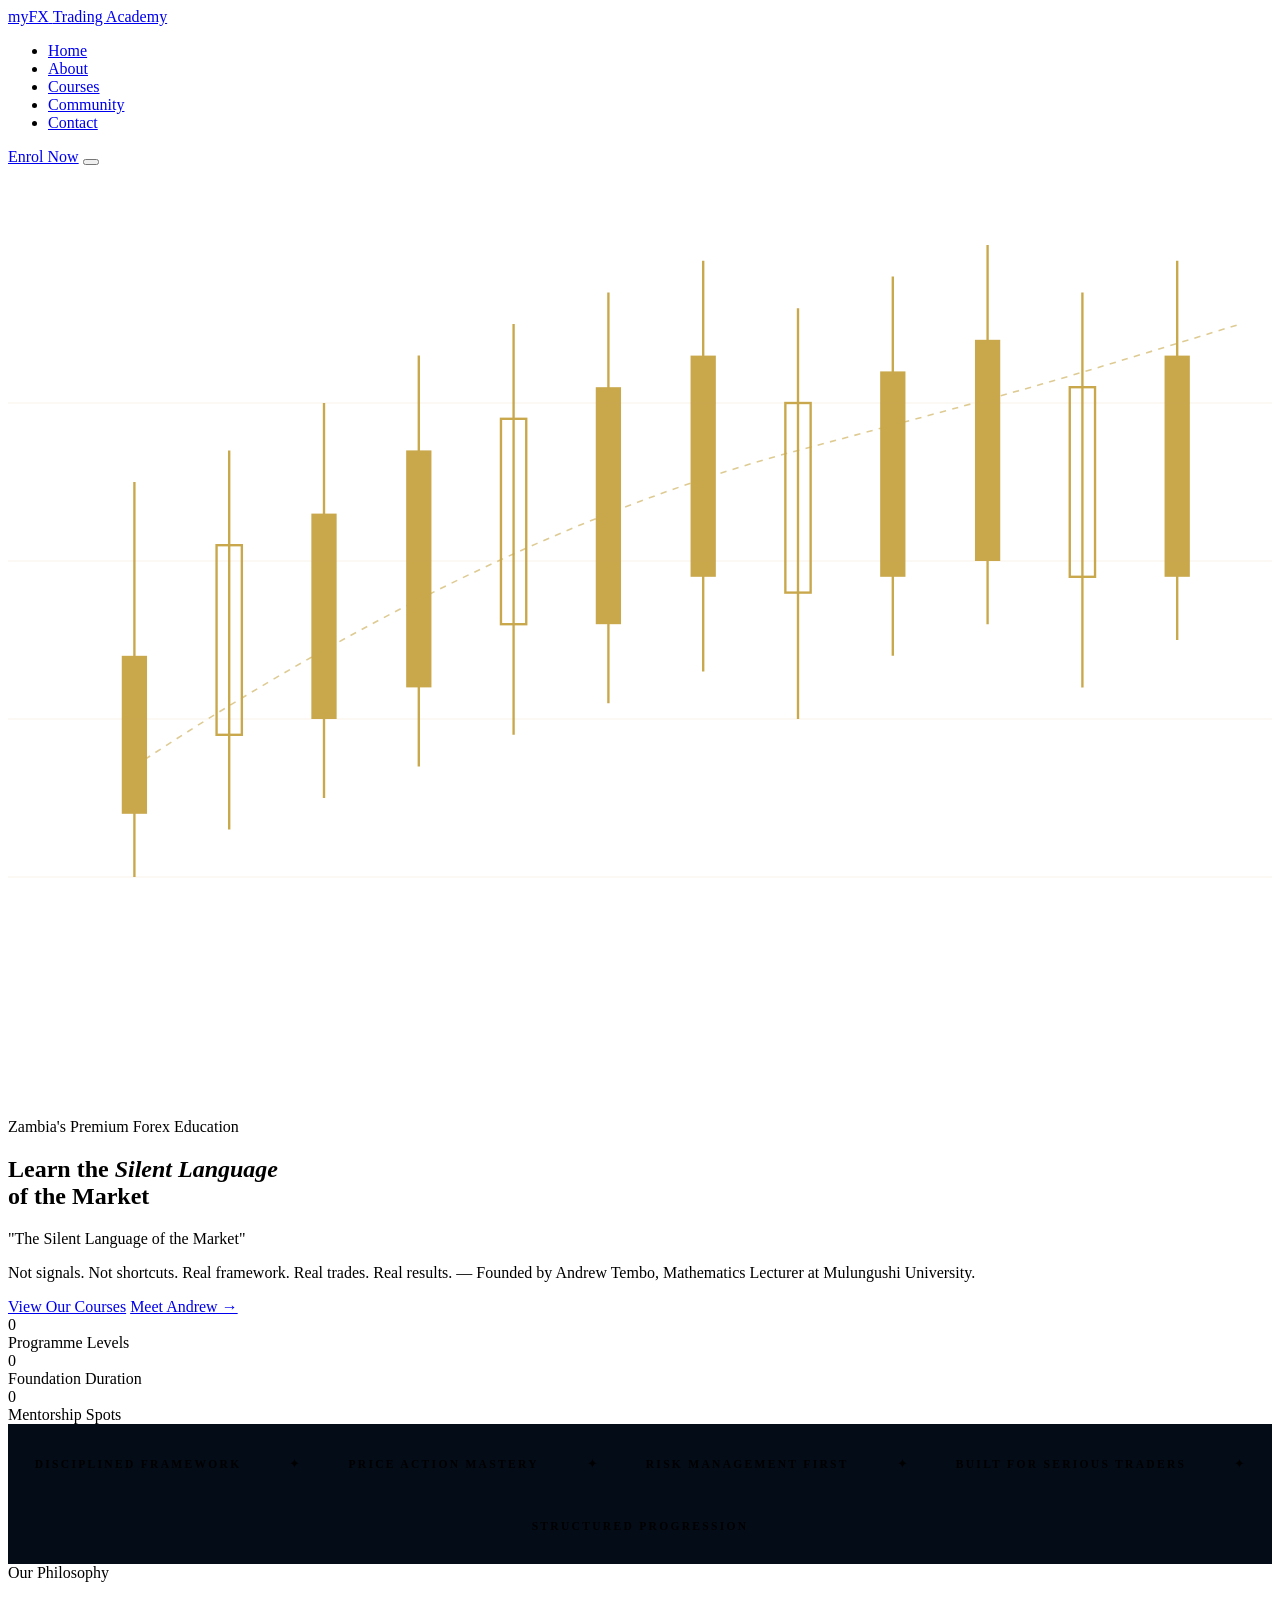
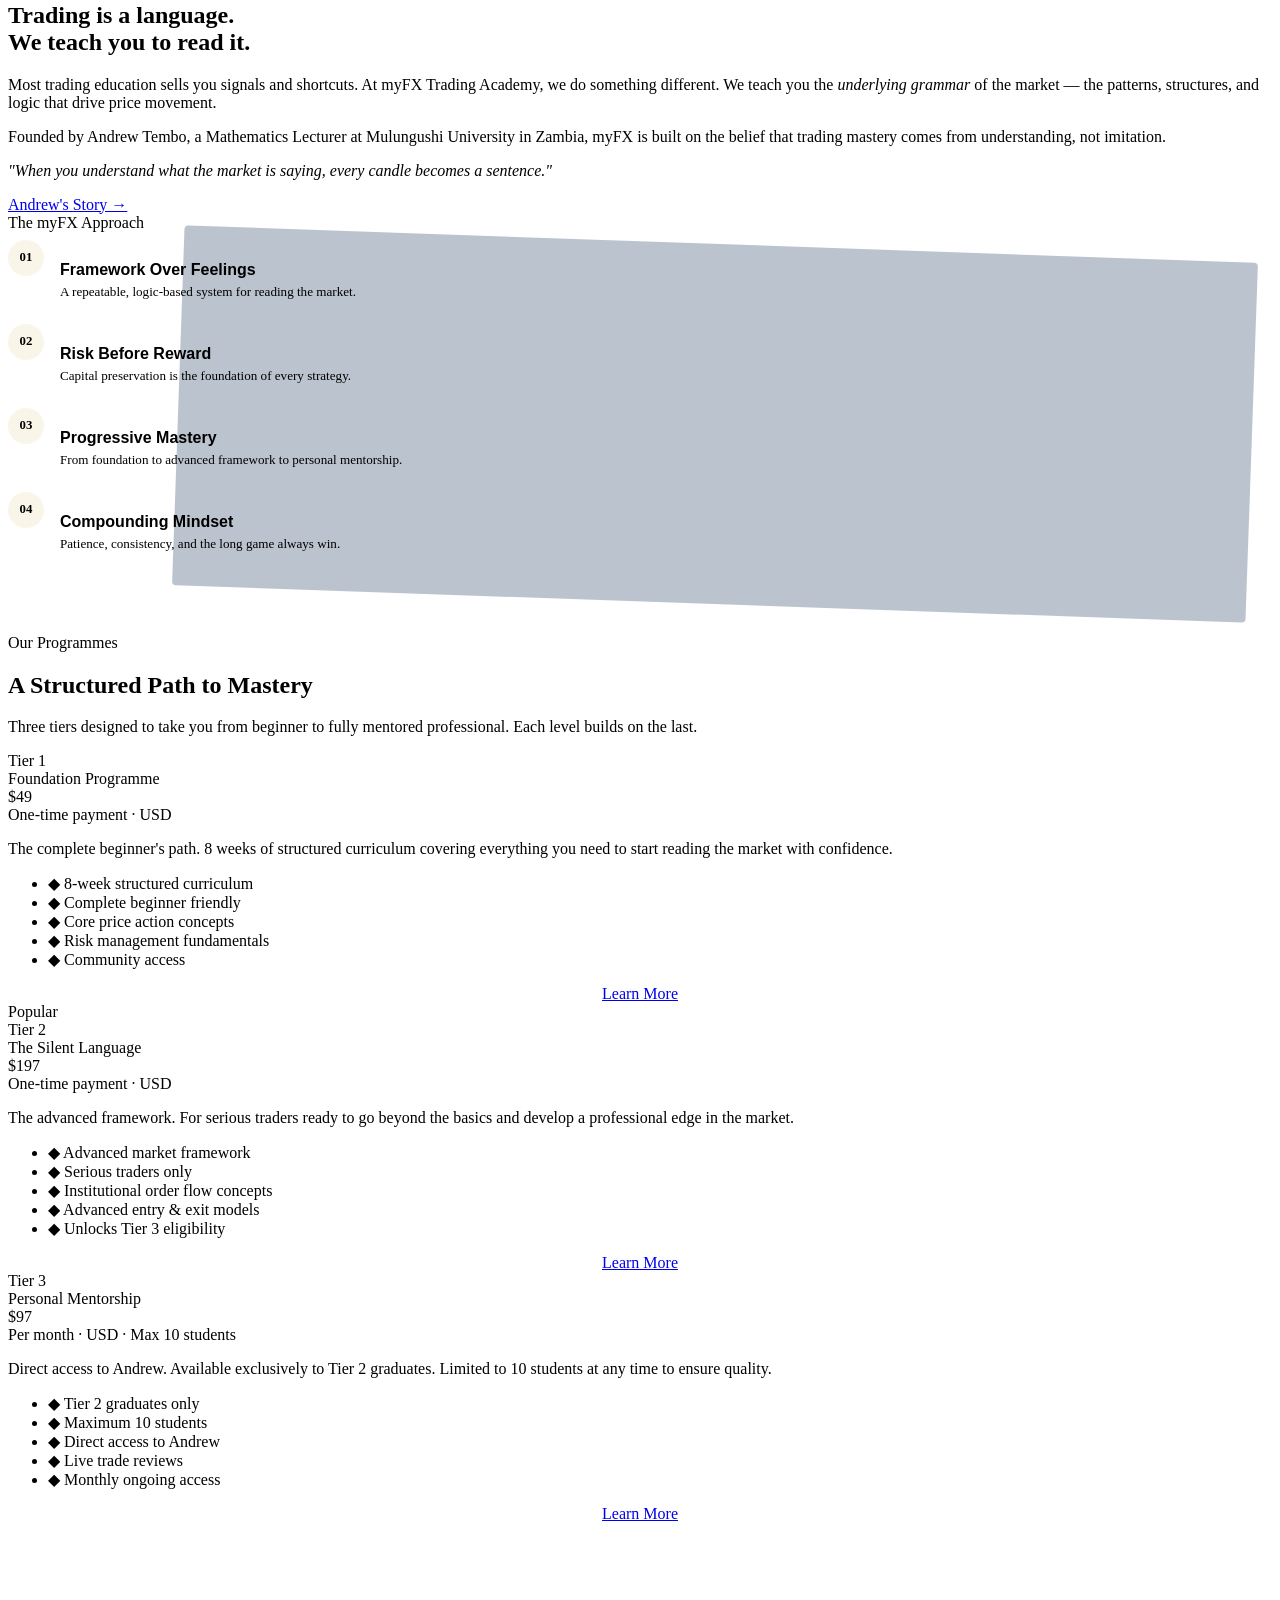
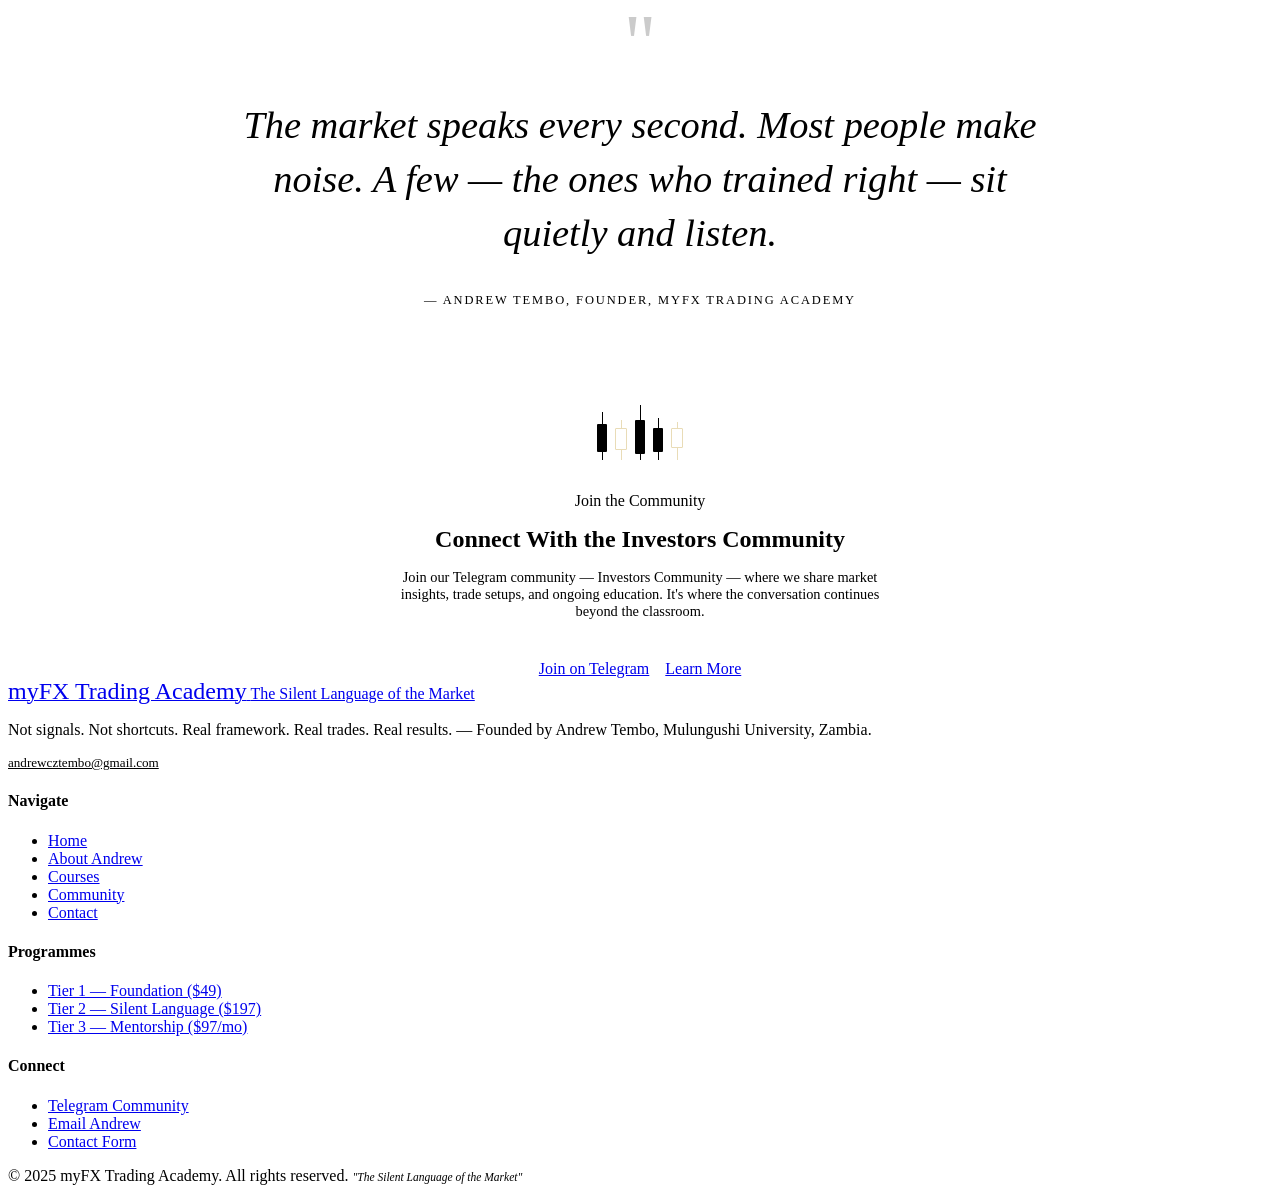
==== index.html @ 21210905 "Add files via upload" ====
<!DOCTYPE html>
<html lang="en">
<head>
  <meta charset="UTF-8" />
  <meta name="viewport" content="width=device-width, initial-scale=1.0" />
  <title>myFX Trading Academy — The Silent Language of the Market</title>
  <meta name="description" content="myFX Trading Academy by Andrew Tembo. Not signals. Not shortcuts. Real framework. Real trades. Real results." />
  <link rel="stylesheet" href="css/style.css" />
  <link rel="icon" href="data:image/svg+xml,<svg xmlns='http://www.w3.org/2000/svg' viewBox='0 0 32 32'><rect width='32' height='32' fill='%230A1628'/><text y='24' font-size='20' fill='%23C9A84C'>₣</text></svg>" />
</head>
<body>

<!-- ====== NAV ====== -->
<nav class="nav" aria-label="Main navigation">
  <div class="container">
    <div class="nav-inner">
      <a href="index.html" class="nav-logo" aria-label="myFX Trading Academy Home">
        <span class="nav-logo-main">myFX</span>
        <span class="nav-logo-sub">Trading Academy</span>
      </a>
      <ul class="nav-links" role="list">
        <li><a href="index.html" class="active">Home</a></li>
        <li><a href="about.html">About</a></li>
        <li><a href="courses.html">Courses</a></li>
        <li><a href="community.html">Community</a></li>
        <li><a href="contact.html">Contact</a></li>
      </ul>
      <a href="courses.html" class="btn btn-primary nav-cta">Enrol Now</a>
      <button class="hamburger" aria-label="Toggle menu" aria-expanded="false">
        <span></span><span></span><span></span>
      </button>
    </div>
  </div>
</nav>

<!-- ====== HERO ====== -->
<section class="hero">
  <div class="hero-bg"></div>
  <div class="hero-grid"></div>
  <div class="hero-glow"></div>

  <!-- Decorative candlestick SVG -->
  <svg class="hero-chart" viewBox="0 0 800 600" preserveAspectRatio="xMaxYMax meet" aria-hidden="true">
    <!-- Wicks and bodies of stylized candles -->
    <g stroke="#C9A84C" stroke-width="1.5" fill="none">
      <!-- Candle 1 bull -->
      <line x1="80" y1="450" x2="80" y2="200"/>
      <rect x="72" y="310" width="16" height="100" fill="#C9A84C" stroke="none"/>
      <!-- Candle 2 bear -->
      <line x1="140" y1="420" x2="140" y2="180"/>
      <rect x="132" y="240" width="16" height="120" fill="none" stroke="#C9A84C"/>
      <!-- Candle 3 bull -->
      <line x1="200" y1="400" x2="200" y2="150"/>
      <rect x="192" y="220" width="16" height="130" fill="#C9A84C" stroke="none"/>
      <!-- Candle 4 bull -->
      <line x1="260" y1="380" x2="260" y2="120"/>
      <rect x="252" y="180" width="16" height="150" fill="#C9A84C" stroke="none"/>
      <!-- Candle 5 bear -->
      <line x1="320" y1="360" x2="320" y2="100"/>
      <rect x="312" y="160" width="16" height="130" fill="none" stroke="#C9A84C"/>
      <!-- Candle 6 bull -->
      <line x1="380" y1="340" x2="380" y2="80"/>
      <rect x="372" y="140" width="16" height="150" fill="#C9A84C" stroke="none"/>
      <!-- Candle 7 -->
      <line x1="440" y1="320" x2="440" y2="60"/>
      <rect x="432" y="120" width="16" height="140" fill="#C9A84C" stroke="none"/>
      <!-- Candle 8 bear -->
      <line x1="500" y1="350" x2="500" y2="90"/>
      <rect x="492" y="150" width="16" height="120" fill="none" stroke="#C9A84C"/>
      <!-- Candle 9 bull -->
      <line x1="560" y1="310" x2="560" y2="70"/>
      <rect x="552" y="130" width="16" height="130" fill="#C9A84C" stroke="none"/>
      <!-- Candle 10 -->
      <line x1="620" y1="290" x2="620" y2="50"/>
      <rect x="612" y="110" width="16" height="140" fill="#C9A84C" stroke="none"/>
      <!-- Candle 11 bear -->
      <line x1="680" y1="330" x2="680" y2="80"/>
      <rect x="672" y="140" width="16" height="120" fill="none" stroke="#C9A84C"/>
      <!-- Candle 12 bull -->
      <line x1="740" y1="300" x2="740" y2="60"/>
      <rect x="732" y="120" width="16" height="140" fill="#C9A84C" stroke="none"/>

      <!-- Moving average line -->
      <path d="M 80 380 C 200 300, 350 220, 500 180 S 650 140, 780 100" stroke="rgba(201,168,76,0.6)" stroke-width="1" fill="none" stroke-dasharray="4,4"/>
    </g>
    <!-- Grid lines -->
    <g stroke="rgba(201,168,76,0.08)" stroke-width="1">
      <line x1="0" y1="150" x2="800" y2="150"/>
      <line x1="0" y1="250" x2="800" y2="250"/>
      <line x1="0" y1="350" x2="800" y2="350"/>
      <line x1="0" y1="450" x2="800" y2="450"/>
    </g>
  </svg>

  <div class="container">
    <div class="hero-content">
      <div class="hero-eyebrow">
        <div class="hero-eyebrow-line"></div>
        <span>Zambia's Premium Forex Education</span>
      </div>

      <h1>Learn the <em>Silent Language</em><br>of the Market</h1>

      <p class="hero-tagline">"The Silent Language of the Market"</p>
      <p class="hero-sub">Not signals. Not shortcuts. Real framework. Real trades. Real results. — Founded by Andrew Tembo, Mathematics Lecturer at Mulungushi University.</p>

      <div class="hero-actions">
        <a href="courses.html" class="btn btn-primary">View Our Courses</a>
        <a href="about.html" class="btn btn-ghost">Meet Andrew →</a>
      </div>

      <div class="hero-stat-row">
        <div class="hero-stat">
          <div class="hero-stat-value"><span data-target="3" data-suffix=" Tiers">0</span></div>
          <div class="hero-stat-label">Programme Levels</div>
        </div>
        <div class="hero-stat">
          <div class="hero-stat-value"><span data-target="8" data-suffix=" Weeks">0</span></div>
          <div class="hero-stat-label">Foundation Duration</div>
        </div>
        <div class="hero-stat">
          <div class="hero-stat-value"><span data-target="10" data-suffix=" Max">0</span></div>
          <div class="hero-stat-label">Mentorship Spots</div>
        </div>
      </div>
    </div>
  </div>
</section>

<!-- ====== INTRO STRIP ====== -->
<section style="background:#040c18; padding: 2rem 0; border-top:1px solid var(--border); border-bottom:1px solid var(--border);">
  <div class="container">
    <div style="display:flex; align-items:center; justify-content:center; gap:3rem; flex-wrap:wrap;">
      <span style="font-size:0.72rem; font-weight:700; letter-spacing:0.2em; text-transform:uppercase; color:var(--text-muted);">Disciplined Framework</span>
      <span style="color:var(--gold); font-size:0.8rem;">✦</span>
      <span style="font-size:0.72rem; font-weight:700; letter-spacing:0.2em; text-transform:uppercase; color:var(--text-muted);">Price Action Mastery</span>
      <span style="color:var(--gold); font-size:0.8rem;">✦</span>
      <span style="font-size:0.72rem; font-weight:700; letter-spacing:0.2em; text-transform:uppercase; color:var(--text-muted);">Risk Management First</span>
      <span style="color:var(--gold); font-size:0.8rem;">✦</span>
      <span style="font-size:0.72rem; font-weight:700; letter-spacing:0.2em; text-transform:uppercase; color:var(--text-muted);">Built for Serious Traders</span>
      <span style="color:var(--gold); font-size:0.8rem;">✦</span>
      <span style="font-size:0.72rem; font-weight:700; letter-spacing:0.2em; text-transform:uppercase; color:var(--text-muted);">Structured Progression</span>
    </div>
  </div>
</section>

<!-- ====== WHAT IS myFX ====== -->
<section class="section">
  <div class="container">
    <div class="grid-2" style="gap:5rem;">
      <div class="reveal">
        <span class="section-label">Our Philosophy</span>
        <h2>Trading is a <span class="gold italic">language.</span><br>We teach you to read it.</h2>
        <div class="gold-line"></div>
        <p>Most trading education sells you signals and shortcuts. At myFX Trading Academy, we do something different. We teach you the <em>underlying grammar</em> of the market — the patterns, structures, and logic that drive price movement.</p>
        <p>Founded by Andrew Tembo, a Mathematics Lecturer at Mulungushi University in Zambia, myFX is built on the belief that trading mastery comes from understanding, not imitation.</p>
        <p style="color:var(--gold); font-style:italic; font-family:'Playfair Display',serif;">"When you understand what the market is saying, every candle becomes a sentence."</p>
        <a href="about.html" class="btn btn-outline mt-3">Andrew's Story →</a>
      </div>
      <div class="reveal" style="position:relative;">
        <!-- Decorative card stack -->
        <div style="position:relative; height:420px;">
          <div style="position:absolute; top:30px; right:20px; width:85%; background:rgba(30,58,95,0.3); border:1px solid var(--border); border-radius:4px; height:360px; transform:rotate(2deg);"></div>
          <div class="card" style="position:absolute; top:0; left:0; width:92%; z-index:2;">
            <span class="section-label">The myFX Approach</span>
            <div style="margin-top:0.5rem;">
              <div style="display:flex; align-items:flex-start; gap:1rem; margin-bottom:1.5rem;">
                <div style="width:36px; height:36px; border-radius:50%; background:rgba(201,168,76,0.12); border:1px solid var(--gold); display:flex; align-items:center; justify-content:center; flex-shrink:0; font-size:0.8rem; color:var(--gold); font-weight:700;">01</div>
                <div>
                  <h4 style="font-family:'Montserrat',sans-serif; margin-bottom:0.3rem;">Framework Over Feelings</h4>
                  <p style="font-size:0.82rem; margin:0; color:var(--text-muted);">A repeatable, logic-based system for reading the market.</p>
                </div>
              </div>
              <div style="display:flex; align-items:flex-start; gap:1rem; margin-bottom:1.5rem;">
                <div style="width:36px; height:36px; border-radius:50%; background:rgba(201,168,76,0.12); border:1px solid var(--gold); display:flex; align-items:center; justify-content:center; flex-shrink:0; font-size:0.8rem; color:var(--gold); font-weight:700;">02</div>
                <div>
                  <h4 style="font-family:'Montserrat',sans-serif; margin-bottom:0.3rem;">Risk Before Reward</h4>
                  <p style="font-size:0.82rem; margin:0; color:var(--text-muted);">Capital preservation is the foundation of every strategy.</p>
                </div>
              </div>
              <div style="display:flex; align-items:flex-start; gap:1rem; margin-bottom:1.5rem;">
                <div style="width:36px; height:36px; border-radius:50%; background:rgba(201,168,76,0.12); border:1px solid var(--gold); display:flex; align-items:center; justify-content:center; flex-shrink:0; font-size:0.8rem; color:var(--gold); font-weight:700;">03</div>
                <div>
                  <h4 style="font-family:'Montserrat',sans-serif; margin-bottom:0.3rem;">Progressive Mastery</h4>
                  <p style="font-size:0.82rem; margin:0; color:var(--text-muted);">From foundation to advanced framework to personal mentorship.</p>
                </div>
              </div>
              <div style="display:flex; align-items:flex-start; gap:1rem;">
                <div style="width:36px; height:36px; border-radius:50%; background:rgba(201,168,76,0.12); border:1px solid var(--gold); display:flex; align-items:center; justify-content:center; flex-shrink:0; font-size:0.8rem; color:var(--gold); font-weight:700;">04</div>
                <div>
                  <h4 style="font-family:'Montserrat',sans-serif; margin-bottom:0.3rem;">Compounding Mindset</h4>
                  <p style="font-size:0.82rem; margin:0; color:var(--text-muted);">Patience, consistency, and the long game always win.</p>
                </div>
              </div>
            </div>
          </div>
        </div>
      </div>
    </div>
  </div>
</section>

<!-- ====== PROGRAMMES OVERVIEW ====== -->
<section class="section section-alt">
  <div class="container">
    <div class="section-heading center reveal">
      <span class="section-label">Our Programmes</span>
      <h2>A Structured Path to <span class="gold">Mastery</span></h2>
      <div class="gold-line center"></div>
      <p>Three tiers designed to take you from beginner to fully mentored professional. Each level builds on the last.</p>
    </div>

    <div class="grid-3" data-stagger>
      <!-- Tier 1 -->
      <div class="pricing-card reveal" data-delay="0">
        <div class="pricing-tier">Tier 1</div>
        <div class="pricing-name">Foundation Programme</div>
        <div class="pricing-price">
          <span class="pricing-currency">$</span><span class="pricing-amount">49</span>
          <div class="pricing-period">One-time payment · USD</div>
        </div>
        <p class="pricing-desc">The complete beginner's path. 8 weeks of structured curriculum covering everything you need to start reading the market with confidence.</p>
        <ul class="pricing-features">
          <li><span class="check-icon">◆</span> 8-week structured curriculum</li>
          <li><span class="check-icon">◆</span> Complete beginner friendly</li>
          <li><span class="check-icon">◆</span> Core price action concepts</li>
          <li><span class="check-icon">◆</span> Risk management fundamentals</li>
          <li><span class="check-icon">◆</span> Community access</li>
        </ul>
        <a href="courses.html#tier1" class="btn btn-outline" style="width:100%; text-align:center; display:block;">Learn More</a>
      </div>

      <!-- Tier 2 -->
      <div class="pricing-card featured reveal" data-delay="120">
        <div class="pricing-badge">Popular</div>
        <div class="pricing-tier">Tier 2</div>
        <div class="pricing-name">The Silent Language</div>
        <div class="pricing-price">
          <span class="pricing-currency">$</span><span class="pricing-amount">197</span>
          <div class="pricing-period">One-time payment · USD</div>
        </div>
        <p class="pricing-desc">The advanced framework. For serious traders ready to go beyond the basics and develop a professional edge in the market.</p>
        <ul class="pricing-features">
          <li><span class="check-icon">◆</span> Advanced market framework</li>
          <li><span class="check-icon">◆</span> Serious traders only</li>
          <li><span class="check-icon">◆</span> Institutional order flow concepts</li>
          <li><span class="check-icon">◆</span> Advanced entry & exit models</li>
          <li><span class="check-icon">◆</span> Unlocks Tier 3 eligibility</li>
        </ul>
        <a href="courses.html#tier2" class="btn btn-primary" style="width:100%; text-align:center; display:block;">Learn More</a>
      </div>

      <!-- Tier 3 -->
      <div class="pricing-card reveal" data-delay="240">
        <div class="pricing-tier">Tier 3</div>
        <div class="pricing-name">Personal Mentorship</div>
        <div class="pricing-price">
          <span class="pricing-currency">$</span><span class="pricing-amount">97</span>
          <div class="pricing-period">Per month · USD · Max 10 students</div>
        </div>
        <p class="pricing-desc">Direct access to Andrew. Available exclusively to Tier 2 graduates. Limited to 10 students at any time to ensure quality.</p>
        <ul class="pricing-features">
          <li><span class="check-icon">◆</span> Tier 2 graduates only</li>
          <li><span class="check-icon">◆</span> Maximum 10 students</li>
          <li><span class="check-icon">◆</span> Direct access to Andrew</li>
          <li><span class="check-icon">◆</span> Live trade reviews</li>
          <li><span class="check-icon">◆</span> Monthly ongoing access</li>
        </ul>
        <a href="courses.html#tier3" class="btn btn-outline" style="width:100%; text-align:center; display:block;">Learn More</a>
      </div>
    </div>
  </div>
</section>

<!-- ====== QUOTE SECTION ====== -->
<section class="section" style="padding: 5rem 0;">
  <div class="container">
    <div style="max-width:800px; margin:0 auto; text-align:center;" class="reveal">
      <span style="font-size:5rem; color:var(--gold); opacity:0.2; font-family:'Playfair Display',serif; line-height:1; display:block; margin-bottom:-1rem;">"</span>
      <h2 style="font-size:clamp(1.5rem,3.5vw,2.4rem); font-style:italic; font-weight:400; line-height:1.4; color:var(--white);">
        The market speaks every second. Most people make noise. A few — <span class="gold">the ones who trained right</span> — sit quietly and listen.
      </h2>
      <div class="gold-line center" style="margin-top:2rem;"></div>
      <p style="margin-top:1rem; font-size:0.78rem; letter-spacing:0.15em; text-transform:uppercase; color:var(--text-muted);">— Andrew Tembo, Founder, myFX Trading Academy</p>
    </div>
  </div>
</section>

<!-- ====== COMMUNITY CTA ====== -->
<section class="section section-alt">
  <div class="container">
    <div class="telegram-block reveal">
      <!-- Decorative candles -->
      <div style="display:flex; justify-content:center; gap:8px; margin-bottom:2rem; align-items:flex-end; height:60px;" aria-hidden="true">
        <div style="display:flex;flex-direction:column;align-items:center;gap:0;color:var(--gold);">
          <div style="width:1px;height:12px;background:currentColor;"></div>
          <div style="width:10px;height:28px;background:currentColor;border-radius:1px;"></div>
          <div style="width:1px;height:8px;background:currentColor;"></div>
        </div>
        <div style="display:flex;flex-direction:column;align-items:center;gap:0;color:rgba(201,168,76,0.4);">
          <div style="width:1px;height:8px;background:currentColor;"></div>
          <div style="width:10px;height:20px;background:transparent;border:1px solid currentColor;border-radius:1px;"></div>
          <div style="width:1px;height:10px;background:currentColor;"></div>
        </div>
        <div style="display:flex;flex-direction:column;align-items:center;gap:0;color:var(--gold);">
          <div style="width:1px;height:15px;background:currentColor;"></div>
          <div style="width:10px;height:34px;background:currentColor;border-radius:1px;"></div>
          <div style="width:1px;height:6px;background:currentColor;"></div>
        </div>
        <div style="display:flex;flex-direction:column;align-items:center;gap:0;color:var(--gold);">
          <div style="width:1px;height:10px;background:currentColor;"></div>
          <div style="width:10px;height:24px;background:currentColor;border-radius:1px;"></div>
          <div style="width:1px;height:8px;background:currentColor;"></div>
        </div>
        <div style="display:flex;flex-direction:column;align-items:center;gap:0;color:rgba(201,168,76,0.4);">
          <div style="width:1px;height:6px;background:currentColor;"></div>
          <div style="width:10px;height:18px;background:transparent;border:1px solid currentColor;border-radius:1px;"></div>
          <div style="width:1px;height:12px;background:currentColor;"></div>
        </div>
      </div>

      <span class="section-label" style="display:block; text-align:center; margin-bottom:1rem;">Join the Community</span>
      <h2 style="text-align:center; max-width:600px; margin:0 auto 1rem;">Connect With the <span class="gold">Investors Community</span></h2>
      <div class="gold-line center"></div>
      <p style="text-align:center; max-width:520px; margin:1rem auto 2.5rem; font-size:0.9rem;">Join our Telegram community — Investors Community — where we share market insights, trade setups, and ongoing education. It's where the conversation continues beyond the classroom.</p>
      <div style="display:flex; gap:1rem; justify-content:center; flex-wrap:wrap;">
        <a href="https://t.me/InvestorsCommunity" target="_blank" rel="noopener" class="btn btn-primary">
          Join on Telegram
        </a>
        <a href="community.html" class="btn btn-ghost">Learn More</a>
      </div>
    </div>
  </div>
</section>

<!-- ====== FOOTER ====== -->
<footer>
  <div class="container">
    <div class="footer-grid">
      <div class="footer-brand">
        <a href="index.html" class="nav-logo">
          <span class="nav-logo-main" style="font-size:1.5rem;">myFX Trading Academy</span>
          <span class="nav-logo-sub" style="margin-top:4px;">The Silent Language of the Market</span>
        </a>
        <p>Not signals. Not shortcuts. Real framework. Real trades. Real results. — Founded by Andrew Tembo, Mulungushi University, Zambia.</p>
        <a href="mailto:andrewcztembo@gmail.com" style="font-size:0.82rem; color:var(--gold); display:block; margin-top:0.5rem;">andrewcztembo@gmail.com</a>
      </div>
      <div class="footer-col">
        <h4>Navigate</h4>
        <ul>
          <li><a href="index.html">Home</a></li>
          <li><a href="about.html">About Andrew</a></li>
          <li><a href="courses.html">Courses</a></li>
          <li><a href="community.html">Community</a></li>
          <li><a href="contact.html">Contact</a></li>
        </ul>
      </div>
      <div class="footer-col">
        <h4>Programmes</h4>
        <ul>
          <li><a href="courses.html#tier1">Tier 1 — Foundation ($49)</a></li>
          <li><a href="courses.html#tier2">Tier 2 — Silent Language ($197)</a></li>
          <li><a href="courses.html#tier3">Tier 3 — Mentorship ($97/mo)</a></li>
        </ul>
      </div>
      <div class="footer-col">
        <h4>Connect</h4>
        <ul>
          <li><a href="https://t.me/InvestorsCommunity" target="_blank" rel="noopener">Telegram Community</a></li>
          <li><a href="mailto:andrewcztembo@gmail.com">Email Andrew</a></li>
          <li><a href="contact.html">Contact Form</a></li>
        </ul>
      </div>
    </div>
    <div class="footer-bottom">
      <span>© 2025 myFX Trading Academy. All rights reserved.</span>
      <span style="color:var(--text-muted); font-style:italic; font-size:0.72rem;">"The Silent Language of the Market"</span>
    </div>
  </div>
</footer>

<script src="js/main.js"></script>
</body>
</html>
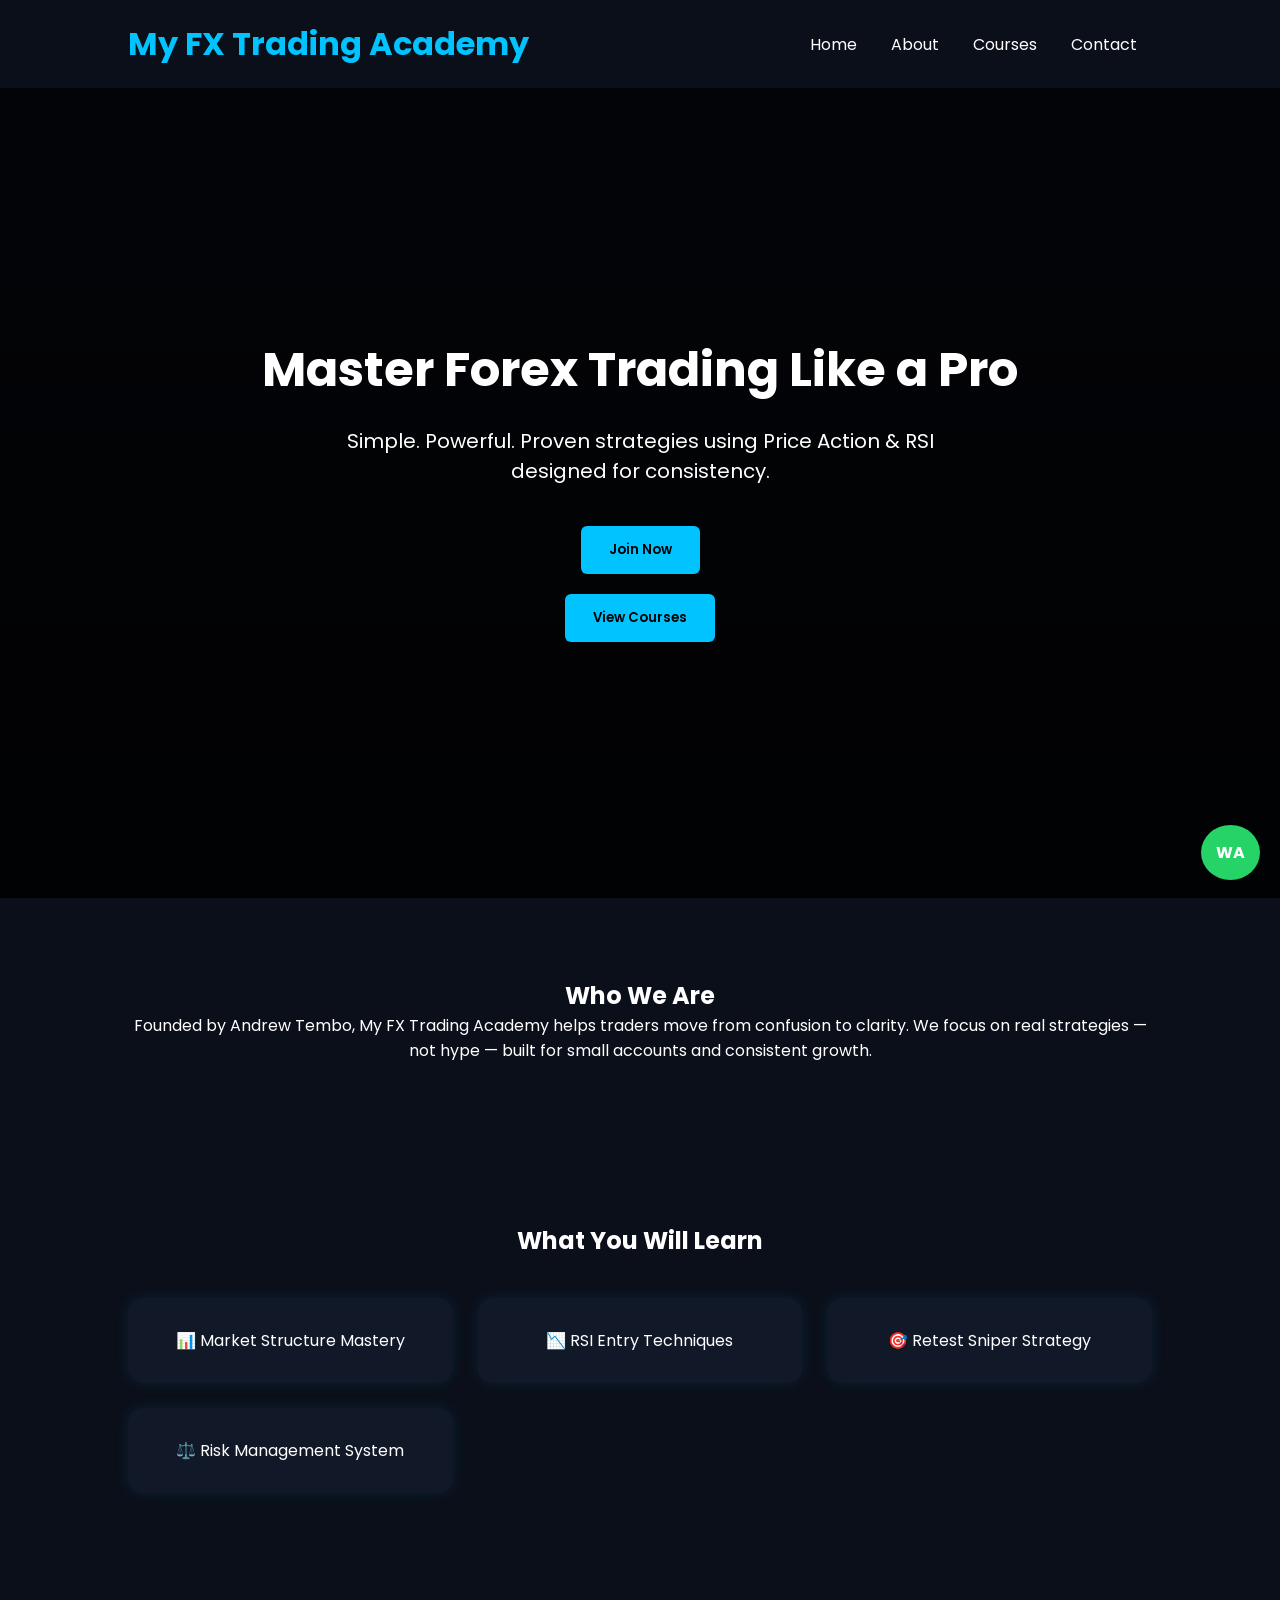
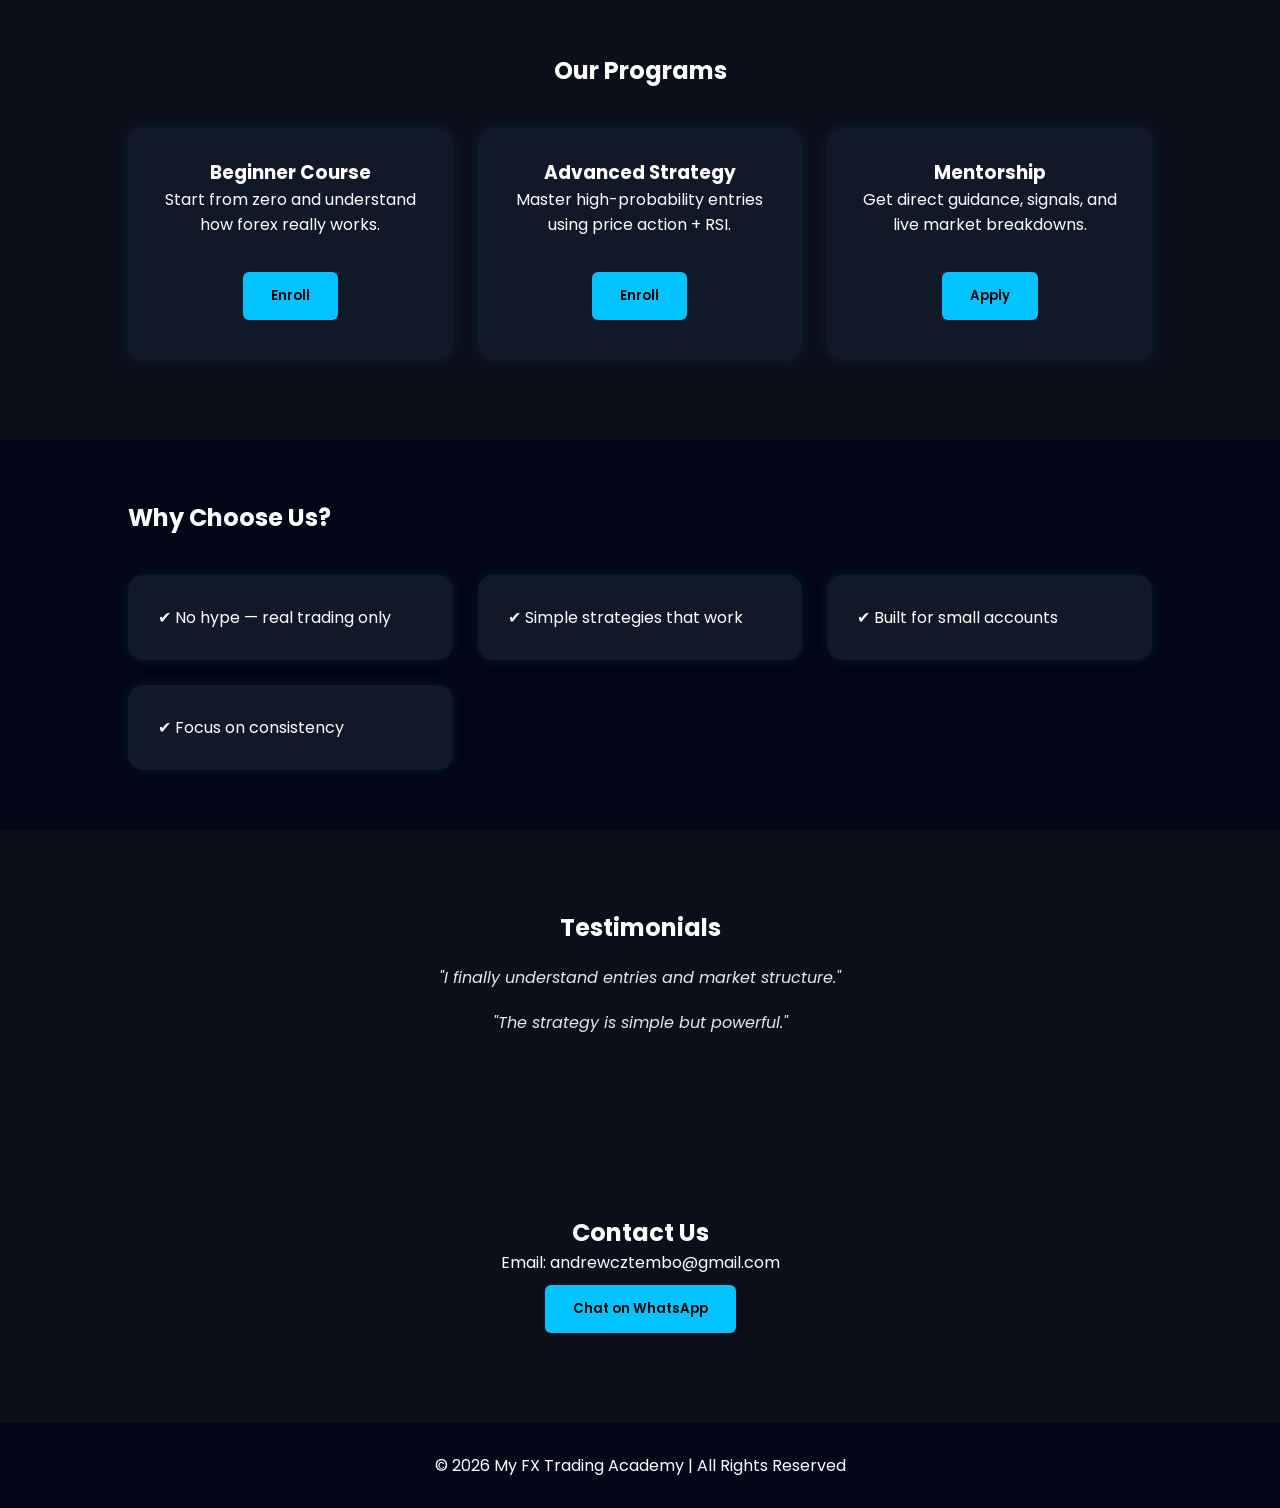
==== commit 623addcb: "Update index.html" ====
--- a/index.html
+++ b/index.html
@@ -1,384 +1,195 @@
 <!DOCTYPE html>
 <html lang="en">
 <head>
-  <meta charset="UTF-8" />
-  <meta name="viewport" content="width=device-width, initial-scale=1.0" />
-  <title>myFX Trading Academy — The Silent Language of the Market</title>
-  <meta name="description" content="myFX Trading Academy by Andrew Tembo. Not signals. Not shortcuts. Real framework. Real trades. Real results." />
-  <link rel="stylesheet" href="css/style.css" />
-  <link rel="icon" href="data:image/svg+xml,<svg xmlns='http://www.w3.org/2000/svg' viewBox='0 0 32 32'><rect width='32' height='32' fill='%230A1628'/><text y='24' font-size='20' fill='%23C9A84C'>₣</text></svg>" />
+  <meta charset="UTF-8">
+  <meta name="viewport" content="width=device-width, initial-scale=1.0">
+  <title>My FX Trading Academy</title>
+  <link href="https://fonts.googleapis.com/css2?family=Poppins:wght@300;400;600;700&display=swap" rel="stylesheet">
+  <style>
+    * { margin: 0; padding: 0; box-sizing: border-box; font-family: 'Poppins', sans-serif; }
+    body { background: #0b0f1a; color: #fff; }
+
+    header {
+      display:flex; justify-content:space-between; align-items:center;
+      padding:20px 10%; background:#0b0f1a; position:sticky; top:0;
+    }
+
+    header h1 { color:#00c3ff; }
+    nav a { margin:0 15px; color:#fff; text-decoration:none; }
+
+    .hero {
+      height:90vh;
+      display:flex; flex-direction:column; justify-content:center; align-items:center;
+      text-align:center;
+      background:linear-gradient(rgba(0,0,0,0.7), rgba(0,0,0,0.9)),
+      url('https://images.unsplash.com/photo-1642790551116-18e1504d6bb3');
+      background-size:cover;
+    }
+
+    .hero h2 { font-size:48px; margin-bottom:20px; }
+    .hero p { font-size:20px; margin-bottom:30px; max-width:600px; }
+
+    .btn {
+      padding:14px 28px; margin:10px;
+      border:none; border-radius:6px;
+      background:#00c3ff; color:#000;
+      font-weight:600; cursor:pointer;
+      transition:0.3s;
+    }
+
+    .btn:hover { transform:scale(1.05); }
+
+    .section { padding:80px 10%; text-align:center; }
+
+    .cards {
+      display:grid;
+      grid-template-columns:repeat(auto-fit, minmax(250px,1fr));
+      gap:25px; margin-top:40px;
+    }
+
+    .card {
+      background:#111827; padding:30px;
+      border-radius:15px;
+      box-shadow:0 0 15px rgba(0,195,255,0.1);
+      transition:0.3s;
+    }
+
+    .card:hover { transform:translateY(-10px); }
+
+    .highlight {
+      background:#020617;
+      padding:60px 10%;
+    }
+
+    .testimonial {
+      max-width:600px;
+      margin:20px auto;
+      font-style:italic;
+      opacity:0.9;
+    }
+
+    footer {
+      text-align:center;
+      padding:30px;
+      background:#020617;
+    }
+
+    .whatsapp {
+      position:fixed;
+      bottom:20px;
+      right:20px;
+      background:#25D366;
+      color:#fff;
+      padding:15px;
+      border-radius:50%;
+      text-decoration:none;
+      font-weight:bold;
+    }
+  </style>
 </head>
+
 <body>
 
-<!-- ====== NAV ====== -->
-<nav class="nav" aria-label="Main navigation">
-  <div class="container">
-    <div class="nav-inner">
-      <a href="index.html" class="nav-logo" aria-label="myFX Trading Academy Home">
-        <span class="nav-logo-main">myFX</span>
-        <span class="nav-logo-sub">Trading Academy</span>
-      </a>
-      <ul class="nav-links" role="list">
-        <li><a href="index.html" class="active">Home</a></li>
-        <li><a href="about.html">About</a></li>
-        <li><a href="courses.html">Courses</a></li>
-        <li><a href="community.html">Community</a></li>
-        <li><a href="contact.html">Contact</a></li>
-      </ul>
-      <a href="courses.html" class="btn btn-primary nav-cta">Enrol Now</a>
-      <button class="hamburger" aria-label="Toggle menu" aria-expanded="false">
-        <span></span><span></span><span></span>
-      </button>
-    </div>
-  </div>
-</nav>
+<header>
+  <h1>My FX Trading Academy</h1>
+  <nav>
+    <a href="#">Home</a>
+    <a href="#about">About</a>
+    <a href="#courses">Courses</a>
+    <a href="#contact">Contact</a>
+  </nav>
+</header>
 
-<!-- ====== HERO ====== -->
 <section class="hero">
-  <div class="hero-bg"></div>
-  <div class="hero-grid"></div>
-  <div class="hero-glow"></div>
+  <h2>Master Forex Trading Like a Pro</h2>
+  <p>Simple. Powerful. Proven strategies using Price Action & RSI designed for consistency.</p>
 
-  <!-- Decorative candlestick SVG -->
-  <svg class="hero-chart" viewBox="0 0 800 600" preserveAspectRatio="xMaxYMax meet" aria-hidden="true">
-    <!-- Wicks and bodies of stylized candles -->
-    <g stroke="#C9A84C" stroke-width="1.5" fill="none">
-      <!-- Candle 1 bull -->
-      <line x1="80" y1="450" x2="80" y2="200"/>
-      <rect x="72" y="310" width="16" height="100" fill="#C9A84C" stroke="none"/>
-      <!-- Candle 2 bear -->
-      <line x1="140" y1="420" x2="140" y2="180"/>
-      <rect x="132" y="240" width="16" height="120" fill="none" stroke="#C9A84C"/>
-      <!-- Candle 3 bull -->
-      <line x1="200" y1="400" x2="200" y2="150"/>
-      <rect x="192" y="220" width="16" height="130" fill="#C9A84C" stroke="none"/>
-      <!-- Candle 4 bull -->
-      <line x1="260" y1="380" x2="260" y2="120"/>
-      <rect x="252" y="180" width="16" height="150" fill="#C9A84C" stroke="none"/>
-      <!-- Candle 5 bear -->
-      <line x1="320" y1="360" x2="320" y2="100"/>
-      <rect x="312" y="160" width="16" height="130" fill="none" stroke="#C9A84C"/>
-      <!-- Candle 6 bull -->
-      <line x1="380" y1="340" x2="380" y2="80"/>
-      <rect x="372" y="140" width="16" height="150" fill="#C9A84C" stroke="none"/>
-      <!-- Candle 7 -->
-      <line x1="440" y1="320" x2="440" y2="60"/>
-      <rect x="432" y="120" width="16" height="140" fill="#C9A84C" stroke="none"/>
-      <!-- Candle 8 bear -->
-      <line x1="500" y1="350" x2="500" y2="90"/>
-      <rect x="492" y="150" width="16" height="120" fill="none" stroke="#C9A84C"/>
-      <!-- Candle 9 bull -->
-      <line x1="560" y1="310" x2="560" y2="70"/>
-      <rect x="552" y="130" width="16" height="130" fill="#C9A84C" stroke="none"/>
-      <!-- Candle 10 -->
-      <line x1="620" y1="290" x2="620" y2="50"/>
-      <rect x="612" y="110" width="16" height="140" fill="#C9A84C" stroke="none"/>
-      <!-- Candle 11 bear -->
-      <line x1="680" y1="330" x2="680" y2="80"/>
-      <rect x="672" y="140" width="16" height="120" fill="none" stroke="#C9A84C"/>
-      <!-- Candle 12 bull -->
-      <line x1="740" y1="300" x2="740" y2="60"/>
-      <rect x="732" y="120" width="16" height="140" fill="#C9A84C" stroke="none"/>
+  <!-- CONNECTED BUTTONS -->
+  <button class="btn" onclick="window.location.href='https://wa.me/260976245030?text=Hi%20I%20want%20to%20join%20My%20FX%20Trading%20Academy'">
+    Join Now
+  </button>
 
-      <!-- Moving average line -->
-      <path d="M 80 380 C 200 300, 350 220, 500 180 S 650 140, 780 100" stroke="rgba(201,168,76,0.6)" stroke-width="1" fill="none" stroke-dasharray="4,4"/>
-    </g>
-    <!-- Grid lines -->
-    <g stroke="rgba(201,168,76,0.08)" stroke-width="1">
-      <line x1="0" y1="150" x2="800" y2="150"/>
-      <line x1="0" y1="250" x2="800" y2="250"/>
-      <line x1="0" y1="350" x2="800" y2="350"/>
-      <line x1="0" y1="450" x2="800" y2="450"/>
-    </g>
-  </svg>
+  <button class="btn" onclick="document.getElementById('courses').scrollIntoView({behavior:'smooth'})">
+    View Courses
+  </button>
+</section>
 
-  <div class="container">
-    <div class="hero-content">
-      <div class="hero-eyebrow">
-        <div class="hero-eyebrow-line"></div>
-        <span>Zambia's Premium Forex Education</span>
-      </div>
+<section id="about" class="section">
+  <h2>Who We Are</h2>
+  <p>
+    Founded by Andrew Tembo, My FX Trading Academy helps traders move from confusion to clarity.
+    We focus on real strategies — not hype — built for small accounts and consistent growth.
+  </p>
+</section>
 
-      <h1>Learn the <em>Silent Language</em><br>of the Market</h1>
-
-      <p class="hero-tagline">"The Silent Language of the Market"</p>
-      <p class="hero-sub">Not signals. Not shortcuts. Real framework. Real trades. Real results. — Founded by Andrew Tembo, Mathematics Lecturer at Mulungushi University.</p>
-
-      <div class="hero-actions">
-        <a href="courses.html" class="btn btn-primary">View Our Courses</a>
-        <a href="about.html" class="btn btn-ghost">Meet Andrew →</a>
-      </div>
-
-      <div class="hero-stat-row">
-        <div class="hero-stat">
-          <div class="hero-stat-value"><span data-target="3" data-suffix=" Tiers">0</span></div>
-          <div class="hero-stat-label">Programme Levels</div>
-        </div>
-        <div class="hero-stat">
-          <div class="hero-stat-value"><span data-target="8" data-suffix=" Weeks">0</span></div>
-          <div class="hero-stat-label">Foundation Duration</div>
-        </div>
-        <div class="hero-stat">
-          <div class="hero-stat-value"><span data-target="10" data-suffix=" Max">0</span></div>
-          <div class="hero-stat-label">Mentorship Spots</div>
-        </div>
-      </div>
-    </div>
+<section class="section">
+  <h2>What You Will Learn</h2>
+  <div class="cards">
+    <div class="card">📊 Market Structure Mastery</div>
+    <div class="card">📉 RSI Entry Techniques</div>
+    <div class="card">🎯 Retest Sniper Strategy</div>
+    <div class="card">⚖️ Risk Management System</div>
   </div>
 </section>
 
-<!-- ====== INTRO STRIP ====== -->
-<section style="background:#040c18; padding: 2rem 0; border-top:1px solid var(--border); border-bottom:1px solid var(--border);">
-  <div class="container">
-    <div style="display:flex; align-items:center; justify-content:center; gap:3rem; flex-wrap:wrap;">
-      <span style="font-size:0.72rem; font-weight:700; letter-spacing:0.2em; text-transform:uppercase; color:var(--text-muted);">Disciplined Framework</span>
-      <span style="color:var(--gold); font-size:0.8rem;">✦</span>
-      <span style="font-size:0.72rem; font-weight:700; letter-spacing:0.2em; text-transform:uppercase; color:var(--text-muted);">Price Action Mastery</span>
-      <span style="color:var(--gold); font-size:0.8rem;">✦</span>
-      <span style="font-size:0.72rem; font-weight:700; letter-spacing:0.2em; text-transform:uppercase; color:var(--text-muted);">Risk Management First</span>
-      <span style="color:var(--gold); font-size:0.8rem;">✦</span>
-      <span style="font-size:0.72rem; font-weight:700; letter-spacing:0.2em; text-transform:uppercase; color:var(--text-muted);">Built for Serious Traders</span>
-      <span style="color:var(--gold); font-size:0.8rem;">✦</span>
-      <span style="font-size:0.72rem; font-weight:700; letter-spacing:0.2em; text-transform:uppercase; color:var(--text-muted);">Structured Progression</span>
+<section id="courses" class="section">
+  <h2>Our Programs</h2>
+  <div class="cards">
+
+    <div class="card">
+      <h3>Beginner Course</h3>
+      <p>Start from zero and understand how forex really works.</p>
+      <br>
+      <button class="btn" onclick="window.location.href='https://wa.me/260976245030?text=I%20want%20the%20Beginner%20Course'">Enroll</button>
     </div>
+
+    <div class="card">
+      <h3>Advanced Strategy</h3>
+      <p>Master high-probability entries using price action + RSI.</p>
+      <br>
+      <button class="btn" onclick="window.location.href='https://wa.me/260976245030?text=I%20want%20the%20Advanced%20Strategy'">Enroll</button>
+    </div>
+
+    <div class="card">
+      <h3>Mentorship</h3>
+      <p>Get direct guidance, signals, and live market breakdowns.</p>
+      <br>
+      <button class="btn" onclick="window.location.href='https://wa.me/260976245030?text=I%20want%20Mentorship'">Apply</button>
+    </div>
+
   </div>
 </section>
 
-<!-- ====== WHAT IS myFX ====== -->
-<section class="section">
-  <div class="container">
-    <div class="grid-2" style="gap:5rem;">
-      <div class="reveal">
-        <span class="section-label">Our Philosophy</span>
-        <h2>Trading is a <span class="gold italic">language.</span><br>We teach you to read it.</h2>
-        <div class="gold-line"></div>
-        <p>Most trading education sells you signals and shortcuts. At myFX Trading Academy, we do something different. We teach you the <em>underlying grammar</em> of the market — the patterns, structures, and logic that drive price movement.</p>
-        <p>Founded by Andrew Tembo, a Mathematics Lecturer at Mulungushi University in Zambia, myFX is built on the belief that trading mastery comes from understanding, not imitation.</p>
-        <p style="color:var(--gold); font-style:italic; font-family:'Playfair Display',serif;">"When you understand what the market is saying, every candle becomes a sentence."</p>
-        <a href="about.html" class="btn btn-outline mt-3">Andrew's Story →</a>
-      </div>
-      <div class="reveal" style="position:relative;">
-        <!-- Decorative card stack -->
-        <div style="position:relative; height:420px;">
-          <div style="position:absolute; top:30px; right:20px; width:85%; background:rgba(30,58,95,0.3); border:1px solid var(--border); border-radius:4px; height:360px; transform:rotate(2deg);"></div>
-          <div class="card" style="position:absolute; top:0; left:0; width:92%; z-index:2;">
-            <span class="section-label">The myFX Approach</span>
-            <div style="margin-top:0.5rem;">
-              <div style="display:flex; align-items:flex-start; gap:1rem; margin-bottom:1.5rem;">
-                <div style="width:36px; height:36px; border-radius:50%; background:rgba(201,168,76,0.12); border:1px solid var(--gold); display:flex; align-items:center; justify-content:center; flex-shrink:0; font-size:0.8rem; color:var(--gold); font-weight:700;">01</div>
-                <div>
-                  <h4 style="font-family:'Montserrat',sans-serif; margin-bottom:0.3rem;">Framework Over Feelings</h4>
-                  <p style="font-size:0.82rem; margin:0; color:var(--text-muted);">A repeatable, logic-based system for reading the market.</p>
-                </div>
-              </div>
-              <div style="display:flex; align-items:flex-start; gap:1rem; margin-bottom:1.5rem;">
-                <div style="width:36px; height:36px; border-radius:50%; background:rgba(201,168,76,0.12); border:1px solid var(--gold); display:flex; align-items:center; justify-content:center; flex-shrink:0; font-size:0.8rem; color:var(--gold); font-weight:700;">02</div>
-                <div>
-                  <h4 style="font-family:'Montserrat',sans-serif; margin-bottom:0.3rem;">Risk Before Reward</h4>
-                  <p style="font-size:0.82rem; margin:0; color:var(--text-muted);">Capital preservation is the foundation of every strategy.</p>
-                </div>
-              </div>
-              <div style="display:flex; align-items:flex-start; gap:1rem; margin-bottom:1.5rem;">
-                <div style="width:36px; height:36px; border-radius:50%; background:rgba(201,168,76,0.12); border:1px solid var(--gold); display:flex; align-items:center; justify-content:center; flex-shrink:0; font-size:0.8rem; color:var(--gold); font-weight:700;">03</div>
-                <div>
-                  <h4 style="font-family:'Montserrat',sans-serif; margin-bottom:0.3rem;">Progressive Mastery</h4>
-                  <p style="font-size:0.82rem; margin:0; color:var(--text-muted);">From foundation to advanced framework to personal mentorship.</p>
-                </div>
-              </div>
-              <div style="display:flex; align-items:flex-start; gap:1rem;">
-                <div style="width:36px; height:36px; border-radius:50%; background:rgba(201,168,76,0.12); border:1px solid var(--gold); display:flex; align-items:center; justify-content:center; flex-shrink:0; font-size:0.8rem; color:var(--gold); font-weight:700;">04</div>
-                <div>
-                  <h4 style="font-family:'Montserrat',sans-serif; margin-bottom:0.3rem;">Compounding Mindset</h4>
-                  <p style="font-size:0.82rem; margin:0; color:var(--text-muted);">Patience, consistency, and the long game always win.</p>
-                </div>
-              </div>
-            </div>
-          </div>
-        </div>
-      </div>
-    </div>
+<section class="highlight">
+  <h2>Why Choose Us?</h2>
+  <div class="cards">
+    <div class="card">✔ No hype — real trading only</div>
+    <div class="card">✔ Simple strategies that work</div>
+    <div class="card">✔ Built for small accounts</div>
+    <div class="card">✔ Focus on consistency</div>
   </div>
 </section>
 
-<!-- ====== PROGRAMMES OVERVIEW ====== -->
-<section class="section section-alt">
-  <div class="container">
-    <div class="section-heading center reveal">
-      <span class="section-label">Our Programmes</span>
-      <h2>A Structured Path to <span class="gold">Mastery</span></h2>
-      <div class="gold-line center"></div>
-      <p>Three tiers designed to take you from beginner to fully mentored professional. Each level builds on the last.</p>
-    </div>
-
-    <div class="grid-3" data-stagger>
-      <!-- Tier 1 -->
-      <div class="pricing-card reveal" data-delay="0">
-        <div class="pricing-tier">Tier 1</div>
-        <div class="pricing-name">Foundation Programme</div>
-        <div class="pricing-price">
-          <span class="pricing-currency">$</span><span class="pricing-amount">49</span>
-          <div class="pricing-period">One-time payment · USD</div>
-        </div>
-        <p class="pricing-desc">The complete beginner's path. 8 weeks of structured curriculum covering everything you need to start reading the market with confidence.</p>
-        <ul class="pricing-features">
-          <li><span class="check-icon">◆</span> 8-week structured curriculum</li>
-          <li><span class="check-icon">◆</span> Complete beginner friendly</li>
-          <li><span class="check-icon">◆</span> Core price action concepts</li>
-          <li><span class="check-icon">◆</span> Risk management fundamentals</li>
-          <li><span class="check-icon">◆</span> Community access</li>
-        </ul>
-        <a href="courses.html#tier1" class="btn btn-outline" style="width:100%; text-align:center; display:block;">Learn More</a>
-      </div>
-
-      <!-- Tier 2 -->
-      <div class="pricing-card featured reveal" data-delay="120">
-        <div class="pricing-badge">Popular</div>
-        <div class="pricing-tier">Tier 2</div>
-        <div class="pricing-name">The Silent Language</div>
-        <div class="pricing-price">
-          <span class="pricing-currency">$</span><span class="pricing-amount">197</span>
-          <div class="pricing-period">One-time payment · USD</div>
-        </div>
-        <p class="pricing-desc">The advanced framework. For serious traders ready to go beyond the basics and develop a professional edge in the market.</p>
-        <ul class="pricing-features">
-          <li><span class="check-icon">◆</span> Advanced market framework</li>
-          <li><span class="check-icon">◆</span> Serious traders only</li>
-          <li><span class="check-icon">◆</span> Institutional order flow concepts</li>
-          <li><span class="check-icon">◆</span> Advanced entry & exit models</li>
-          <li><span class="check-icon">◆</span> Unlocks Tier 3 eligibility</li>
-        </ul>
-        <a href="courses.html#tier2" class="btn btn-primary" style="width:100%; text-align:center; display:block;">Learn More</a>
-      </div>
-
-      <!-- Tier 3 -->
-      <div class="pricing-card reveal" data-delay="240">
-        <div class="pricing-tier">Tier 3</div>
-        <div class="pricing-name">Personal Mentorship</div>
-        <div class="pricing-price">
-          <span class="pricing-currency">$</span><span class="pricing-amount">97</span>
-          <div class="pricing-period">Per month · USD · Max 10 students</div>
-        </div>
-        <p class="pricing-desc">Direct access to Andrew. Available exclusively to Tier 2 graduates. Limited to 10 students at any time to ensure quality.</p>
-        <ul class="pricing-features">
-          <li><span class="check-icon">◆</span> Tier 2 graduates only</li>
-          <li><span class="check-icon">◆</span> Maximum 10 students</li>
-          <li><span class="check-icon">◆</span> Direct access to Andrew</li>
-          <li><span class="check-icon">◆</span> Live trade reviews</li>
-          <li><span class="check-icon">◆</span> Monthly ongoing access</li>
-        </ul>
-        <a href="courses.html#tier3" class="btn btn-outline" style="width:100%; text-align:center; display:block;">Learn More</a>
-      </div>
-    </div>
-  </div>
+<section class="section">
+  <h2>Testimonials</h2>
+  <p class="testimonial">"I finally understand entries and market structure."</p>
+  <p class="testimonial">"The strategy is simple but powerful."</p>
 </section>
 
-<!-- ====== QUOTE SECTION ====== -->
-<section class="section" style="padding: 5rem 0;">
-  <div class="container">
-    <div style="max-width:800px; margin:0 auto; text-align:center;" class="reveal">
-      <span style="font-size:5rem; color:var(--gold); opacity:0.2; font-family:'Playfair Display',serif; line-height:1; display:block; margin-bottom:-1rem;">"</span>
-      <h2 style="font-size:clamp(1.5rem,3.5vw,2.4rem); font-style:italic; font-weight:400; line-height:1.4; color:var(--white);">
-        The market speaks every second. Most people make noise. A few — <span class="gold">the ones who trained right</span> — sit quietly and listen.
-      </h2>
-      <div class="gold-line center" style="margin-top:2rem;"></div>
-      <p style="margin-top:1rem; font-size:0.78rem; letter-spacing:0.15em; text-transform:uppercase; color:var(--text-muted);">— Andrew Tembo, Founder, myFX Trading Academy</p>
-    </div>
-  </div>
+<section id="contact" class="section">
+  <h2>Contact Us</h2>
+  <p>Email: andrewcztembo@gmail.com</p>
+
+  <button class="btn" onclick="window.location.href='https://wa.me/260976245030'">
+    Chat on WhatsApp
+  </button>
 </section>
 
-<!-- ====== COMMUNITY CTA ====== -->
-<section class="section section-alt">
-  <div class="container">
-    <div class="telegram-block reveal">
-      <!-- Decorative candles -->
-      <div style="display:flex; justify-content:center; gap:8px; margin-bottom:2rem; align-items:flex-end; height:60px;" aria-hidden="true">
-        <div style="display:flex;flex-direction:column;align-items:center;gap:0;color:var(--gold);">
-          <div style="width:1px;height:12px;background:currentColor;"></div>
-          <div style="width:10px;height:28px;background:currentColor;border-radius:1px;"></div>
-          <div style="width:1px;height:8px;background:currentColor;"></div>
-        </div>
-        <div style="display:flex;flex-direction:column;align-items:center;gap:0;color:rgba(201,168,76,0.4);">
-          <div style="width:1px;height:8px;background:currentColor;"></div>
-          <div style="width:10px;height:20px;background:transparent;border:1px solid currentColor;border-radius:1px;"></div>
-          <div style="width:1px;height:10px;background:currentColor;"></div>
-        </div>
-        <div style="display:flex;flex-direction:column;align-items:center;gap:0;color:var(--gold);">
-          <div style="width:1px;height:15px;background:currentColor;"></div>
-          <div style="width:10px;height:34px;background:currentColor;border-radius:1px;"></div>
-          <div style="width:1px;height:6px;background:currentColor;"></div>
-        </div>
-        <div style="display:flex;flex-direction:column;align-items:center;gap:0;color:var(--gold);">
-          <div style="width:1px;height:10px;background:currentColor;"></div>
-          <div style="width:10px;height:24px;background:currentColor;border-radius:1px;"></div>
-          <div style="width:1px;height:8px;background:currentColor;"></div>
-        </div>
-        <div style="display:flex;flex-direction:column;align-items:center;gap:0;color:rgba(201,168,76,0.4);">
-          <div style="width:1px;height:6px;background:currentColor;"></div>
-          <div style="width:10px;height:18px;background:transparent;border:1px solid currentColor;border-radius:1px;"></div>
-          <div style="width:1px;height:12px;background:currentColor;"></div>
-        </div>
-      </div>
-
-      <span class="section-label" style="display:block; text-align:center; margin-bottom:1rem;">Join the Community</span>
-      <h2 style="text-align:center; max-width:600px; margin:0 auto 1rem;">Connect With the <span class="gold">Investors Community</span></h2>
-      <div class="gold-line center"></div>
-      <p style="text-align:center; max-width:520px; margin:1rem auto 2.5rem; font-size:0.9rem;">Join our Telegram community — Investors Community — where we share market insights, trade setups, and ongoing education. It's where the conversation continues beyond the classroom.</p>
-      <div style="display:flex; gap:1rem; justify-content:center; flex-wrap:wrap;">
-        <a href="https://t.me/InvestorsCommunity" target="_blank" rel="noopener" class="btn btn-primary">
-          Join on Telegram
-        </a>
-        <a href="community.html" class="btn btn-ghost">Learn More</a>
-      </div>
-    </div>
-  </div>
-</section>
-
-<!-- ====== FOOTER ====== -->
 <footer>
-  <div class="container">
-    <div class="footer-grid">
-      <div class="footer-brand">
-        <a href="index.html" class="nav-logo">
-          <span class="nav-logo-main" style="font-size:1.5rem;">myFX Trading Academy</span>
-          <span class="nav-logo-sub" style="margin-top:4px;">The Silent Language of the Market</span>
-        </a>
-        <p>Not signals. Not shortcuts. Real framework. Real trades. Real results. — Founded by Andrew Tembo, Mulungushi University, Zambia.</p>
-        <a href="mailto:andrewcztembo@gmail.com" style="font-size:0.82rem; color:var(--gold); display:block; margin-top:0.5rem;">andrewcztembo@gmail.com</a>
-      </div>
-      <div class="footer-col">
-        <h4>Navigate</h4>
-        <ul>
-          <li><a href="index.html">Home</a></li>
-          <li><a href="about.html">About Andrew</a></li>
-          <li><a href="courses.html">Courses</a></li>
-          <li><a href="community.html">Community</a></li>
-          <li><a href="contact.html">Contact</a></li>
-        </ul>
-      </div>
-      <div class="footer-col">
-        <h4>Programmes</h4>
-        <ul>
-          <li><a href="courses.html#tier1">Tier 1 — Foundation ($49)</a></li>
-          <li><a href="courses.html#tier2">Tier 2 — Silent Language ($197)</a></li>
-          <li><a href="courses.html#tier3">Tier 3 — Mentorship ($97/mo)</a></li>
-        </ul>
-      </div>
-      <div class="footer-col">
-        <h4>Connect</h4>
-        <ul>
-          <li><a href="https://t.me/InvestorsCommunity" target="_blank" rel="noopener">Telegram Community</a></li>
-          <li><a href="mailto:andrewcztembo@gmail.com">Email Andrew</a></li>
-          <li><a href="contact.html">Contact Form</a></li>
-        </ul>
-      </div>
-    </div>
-    <div class="footer-bottom">
-      <span>© 2025 myFX Trading Academy. All rights reserved.</span>
-      <span style="color:var(--text-muted); font-style:italic; font-size:0.72rem;">"The Silent Language of the Market"</span>
-    </div>
-  </div>
+  <p>© 2026 My FX Trading Academy | All Rights Reserved</p>
 </footer>
 
-<script src="js/main.js"></script>
+<a href="https://wa.me/260976245030?text=Hi%20I%20am%20interested%20in%20your%20academy" class="whatsapp">WA</a>
+
 </body>
 </html>
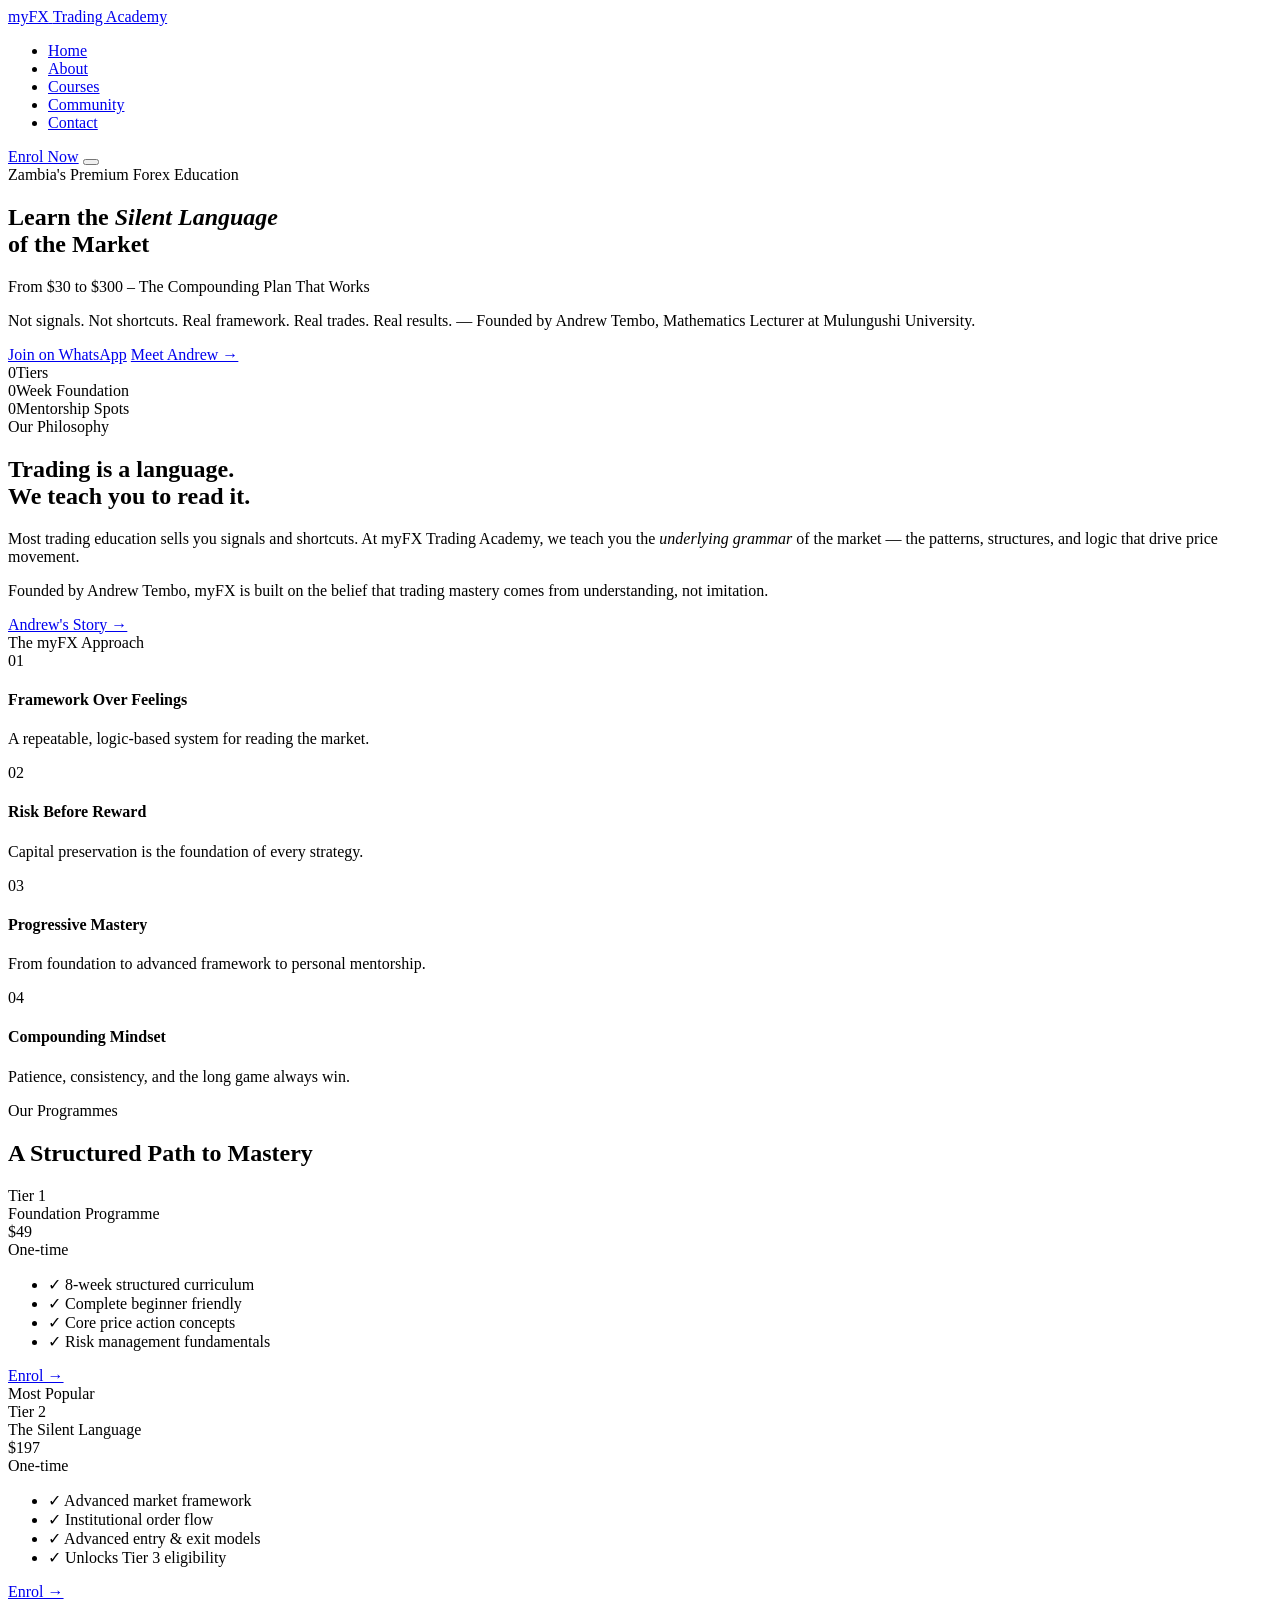
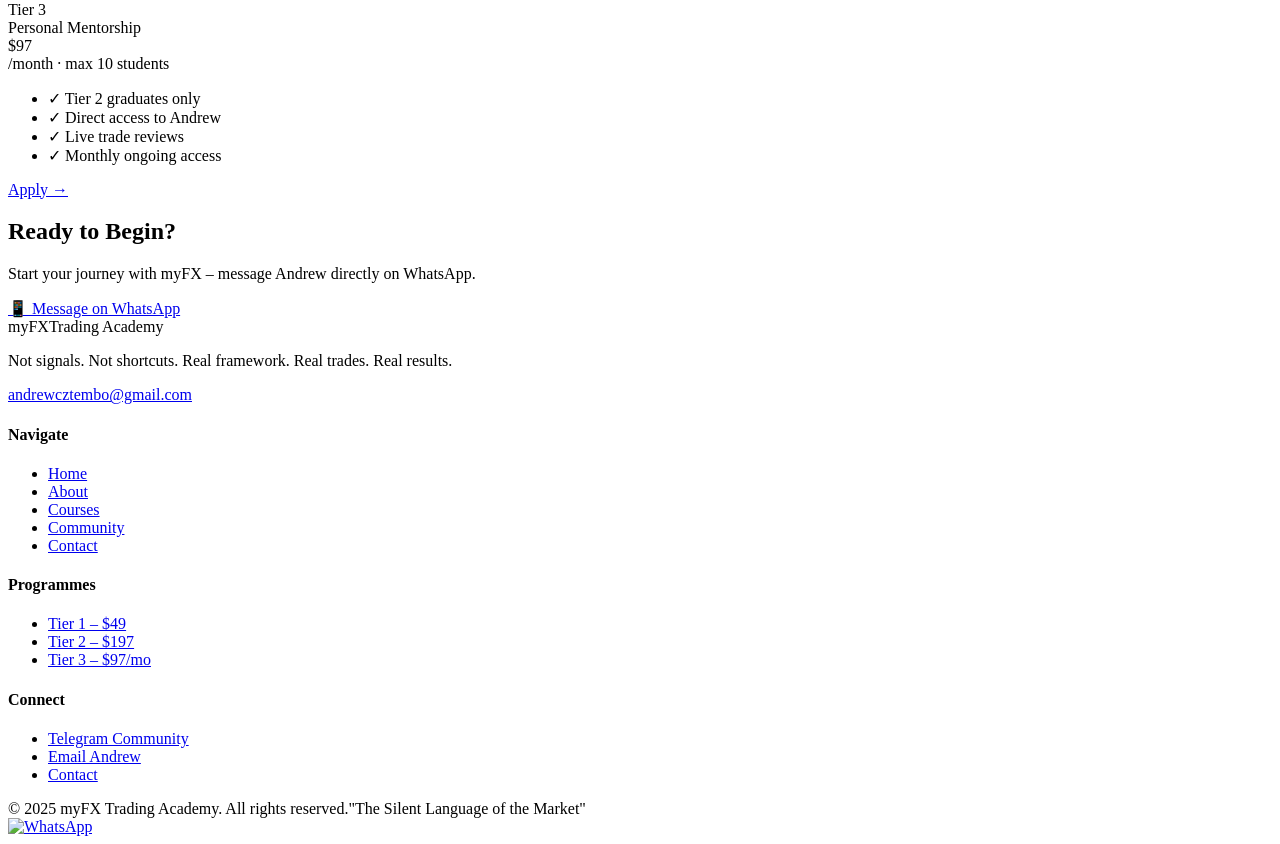
==== commit 8e31432c: "Update index.html" ====
--- a/index.html
+++ b/index.html
@@ -1,195 +1,151 @@
 <!DOCTYPE html>
 <html lang="en">
 <head>
-  <meta charset="UTF-8">
-  <meta name="viewport" content="width=device-width, initial-scale=1.0">
-  <title>My FX Trading Academy</title>
-  <link href="https://fonts.googleapis.com/css2?family=Poppins:wght@300;400;600;700&display=swap" rel="stylesheet">
-  <style>
-    * { margin: 0; padding: 0; box-sizing: border-box; font-family: 'Poppins', sans-serif; }
-    body { background: #0b0f1a; color: #fff; }
-
-    header {
-      display:flex; justify-content:space-between; align-items:center;
-      padding:20px 10%; background:#0b0f1a; position:sticky; top:0;
-    }
-
-    header h1 { color:#00c3ff; }
-    nav a { margin:0 15px; color:#fff; text-decoration:none; }
-
-    .hero {
-      height:90vh;
-      display:flex; flex-direction:column; justify-content:center; align-items:center;
-      text-align:center;
-      background:linear-gradient(rgba(0,0,0,0.7), rgba(0,0,0,0.9)),
-      url('https://images.unsplash.com/photo-1642790551116-18e1504d6bb3');
-      background-size:cover;
-    }
-
-    .hero h2 { font-size:48px; margin-bottom:20px; }
-    .hero p { font-size:20px; margin-bottom:30px; max-width:600px; }
-
-    .btn {
-      padding:14px 28px; margin:10px;
-      border:none; border-radius:6px;
-      background:#00c3ff; color:#000;
-      font-weight:600; cursor:pointer;
-      transition:0.3s;
-    }
-
-    .btn:hover { transform:scale(1.05); }
-
-    .section { padding:80px 10%; text-align:center; }
-
-    .cards {
-      display:grid;
-      grid-template-columns:repeat(auto-fit, minmax(250px,1fr));
-      gap:25px; margin-top:40px;
-    }
-
-    .card {
-      background:#111827; padding:30px;
-      border-radius:15px;
-      box-shadow:0 0 15px rgba(0,195,255,0.1);
-      transition:0.3s;
-    }
-
-    .card:hover { transform:translateY(-10px); }
-
-    .highlight {
-      background:#020617;
-      padding:60px 10%;
-    }
-
-    .testimonial {
-      max-width:600px;
-      margin:20px auto;
-      font-style:italic;
-      opacity:0.9;
-    }
-
-    footer {
-      text-align:center;
-      padding:30px;
-      background:#020617;
-    }
-
-    .whatsapp {
-      position:fixed;
-      bottom:20px;
-      right:20px;
-      background:#25D366;
-      color:#fff;
-      padding:15px;
-      border-radius:50%;
-      text-decoration:none;
-      font-weight:bold;
-    }
-  </style>
+  <meta charset="UTF-8" />
+  <meta name="viewport" content="width=device-width, initial-scale=1.0" />
+  <title>myFX Trading Academy — The Silent Language of the Market</title>
+  <meta name="description" content="myFX Trading Academy by Andrew Tembo. Not signals. Not shortcuts. Real framework. Real trades. Real results." />
+  <link rel="stylesheet" href="css/style.css" />
+  <link rel="icon" href="data:image/svg+xml,<svg xmlns='http://www.w3.org/2000/svg' viewBox='0 0 32 32'><rect width='32' height='32' fill='%230A1628'/><text y='24' font-size='20' fill='%23C9A84C'>₣</text></svg>" />
 </head>
-
 <body>
 
-<header>
-  <h1>My FX Trading Academy</h1>
-  <nav>
-    <a href="#">Home</a>
-    <a href="#about">About</a>
-    <a href="#courses">Courses</a>
-    <a href="#contact">Contact</a>
-  </nav>
-</header>
+<!-- ====== NAV ====== -->
+<nav class="nav" aria-label="Main navigation">
+  <div class="container">
+    <div class="nav-inner">
+      <a href="index.html" class="nav-logo" aria-label="myFX Trading Academy Home">
+        <span class="nav-logo-main">myFX</span>
+        <span class="nav-logo-sub">Trading Academy</span>
+      </a>
+      <ul class="nav-links" role="list">
+        <li><a href="index.html" class="active">Home</a></li>
+        <li><a href="about.html">About</a></li>
+        <li><a href="courses.html">Courses</a></li>
+        <li><a href="community.html">Community</a></li>
+        <li><a href="contact.html">Contact</a></li>
+      </ul>
+      <a href="https://wa.me/260976245030?text=Hi%20Andrew%2C%20I%20want%20to%20enrol%20in%20myFX%20courses" class="btn btn-primary nav-cta" target="_blank">Enrol Now</a>
+      <button class="hamburger" aria-label="Toggle menu" aria-expanded="false">
+        <span></span><span></span><span></span>
+      </button>
+    </div>
+  </div>
+</nav>
 
+<!-- ====== HERO ====== -->
 <section class="hero">
-  <h2>Master Forex Trading Like a Pro</h2>
-  <p>Simple. Powerful. Proven strategies using Price Action & RSI designed for consistency.</p>
-
-  <!-- CONNECTED BUTTONS -->
-  <button class="btn" onclick="window.location.href='https://wa.me/260976245030?text=Hi%20I%20want%20to%20join%20My%20FX%20Trading%20Academy'">
-    Join Now
-  </button>
-
-  <button class="btn" onclick="document.getElementById('courses').scrollIntoView({behavior:'smooth'})">
-    View Courses
-  </button>
-</section>
-
-<section id="about" class="section">
-  <h2>Who We Are</h2>
-  <p>
-    Founded by Andrew Tembo, My FX Trading Academy helps traders move from confusion to clarity.
-    We focus on real strategies — not hype — built for small accounts and consistent growth.
-  </p>
-</section>
-
-<section class="section">
-  <h2>What You Will Learn</h2>
-  <div class="cards">
-    <div class="card">📊 Market Structure Mastery</div>
-    <div class="card">📉 RSI Entry Techniques</div>
-    <div class="card">🎯 Retest Sniper Strategy</div>
-    <div class="card">⚖️ Risk Management System</div>
+  <div class="hero-bg"></div>
+  <div class="hero-particles"></div>
+  <div class="animated-grid"></div>
+  <div class="container">
+    <div class="hero-content">
+      <div class="hero-badge">Zambia's Premium Forex Education</div>
+      <h1>Learn the <em>Silent Language</em><br>of the Market</h1>
+      <p class="hero-tagline">From $30 to $300 – The Compounding Plan That Works</p>
+      <p class="hero-sub">Not signals. Not shortcuts. Real framework. Real trades. Real results. — Founded by Andrew Tembo, Mathematics Lecturer at Mulungushi University.</p>
+      <div class="hero-actions">
+        <a href="https://wa.me/260976245030?text=Hi%20Andrew%2C%20I%20want%20to%20join%20myFX" class="btn btn-primary" target="_blank">Join on WhatsApp</a>
+        <a href="about.html" class="btn btn-ghost">Meet Andrew →</a>
+      </div>
+      <div class="hero-stats">
+        <div class="stat-item"><span class="stat-number" data-target="3">0</span><span class="stat-label">Tiers</span></div>
+        <div class="stat-item"><span class="stat-number" data-target="8">0</span><span class="stat-label">Week Foundation</span></div>
+        <div class="stat-item"><span class="stat-number" data-target="10">0</span><span class="stat-label">Mentorship Spots</span></div>
+      </div>
+    </div>
   </div>
 </section>
 
-<section id="courses" class="section">
-  <h2>Our Programs</h2>
-  <div class="cards">
-
-    <div class="card">
-      <h3>Beginner Course</h3>
-      <p>Start from zero and understand how forex really works.</p>
-      <br>
-      <button class="btn" onclick="window.location.href='https://wa.me/260976245030?text=I%20want%20the%20Beginner%20Course'">Enroll</button>
+<!-- ====== PHILOSOPHY ====== -->
+<section class="section">
+  <div class="container">
+    <div class="grid-2">
+      <div class="reveal">
+        <span class="section-label">Our Philosophy</span>
+        <h2>Trading is a <span class="gold italic">language.</span><br>We teach you to read it.</h2>
+        <div class="gold-line"></div>
+        <p>Most trading education sells you signals and shortcuts. At myFX Trading Academy, we teach you the <em>underlying grammar</em> of the market — the patterns, structures, and logic that drive price movement.</p>
+        <p>Founded by Andrew Tembo, myFX is built on the belief that trading mastery comes from understanding, not imitation.</p>
+        <a href="about.html" class="btn btn-outline mt-3">Andrew's Story →</a>
+      </div>
+      <div class="reveal">
+        <div class="glass-card">
+          <span class="section-label">The myFX Approach</span>
+          <div class="approach-item"><span class="approach-num">01</span><div><h4>Framework Over Feelings</h4><p>A repeatable, logic-based system for reading the market.</p></div></div>
+          <div class="approach-item"><span class="approach-num">02</span><div><h4>Risk Before Reward</h4><p>Capital preservation is the foundation of every strategy.</p></div></div>
+          <div class="approach-item"><span class="approach-num">03</span><div><h4>Progressive Mastery</h4><p>From foundation to advanced framework to personal mentorship.</p></div></div>
+          <div class="approach-item"><span class="approach-num">04</span><div><h4>Compounding Mindset</h4><p>Patience, consistency, and the long game always win.</p></div></div>
+        </div>
+      </div>
     </div>
-
-    <div class="card">
-      <h3>Advanced Strategy</h3>
-      <p>Master high-probability entries using price action + RSI.</p>
-      <br>
-      <button class="btn" onclick="window.location.href='https://wa.me/260976245030?text=I%20want%20the%20Advanced%20Strategy'">Enroll</button>
-    </div>
-
-    <div class="card">
-      <h3>Mentorship</h3>
-      <p>Get direct guidance, signals, and live market breakdowns.</p>
-      <br>
-      <button class="btn" onclick="window.location.href='https://wa.me/260976245030?text=I%20want%20Mentorship'">Apply</button>
-    </div>
-
   </div>
 </section>
 
-<section class="highlight">
-  <h2>Why Choose Us?</h2>
-  <div class="cards">
-    <div class="card">✔ No hype — real trading only</div>
-    <div class="card">✔ Simple strategies that work</div>
-    <div class="card">✔ Built for small accounts</div>
-    <div class="card">✔ Focus on consistency</div>
+<!-- ====== PROGRAMMES PREVIEW ====== -->
+<section class="section section-alt">
+  <div class="container">
+    <div class="section-heading center reveal">
+      <span class="section-label">Our Programmes</span>
+      <h2>A Structured Path to <span class="gold">Mastery</span></h2>
+      <div class="gold-line center"></div>
+    </div>
+    <div class="grid-3" data-stagger>
+      <div class="pricing-card reveal">
+        <div class="pricing-tier">Tier 1</div>
+        <div class="pricing-name">Foundation Programme</div>
+        <div class="pricing-price"><span class="pricing-currency">$</span><span class="pricing-amount">49</span><div class="pricing-period">One-time</div></div>
+        <ul class="pricing-features"><li>✓ 8-week structured curriculum</li><li>✓ Complete beginner friendly</li><li>✓ Core price action concepts</li><li>✓ Risk management fundamentals</li></ul>
+        <a href="https://wa.me/260976245030?text=I%20want%20Tier%201%20Foundation" class="btn btn-outline" target="_blank">Enrol →</a>
+      </div>
+      <div class="pricing-card featured reveal">
+        <div class="pricing-badge">Most Popular</div>
+        <div class="pricing-tier">Tier 2</div>
+        <div class="pricing-name">The Silent Language</div>
+        <div class="pricing-price"><span class="pricing-currency">$</span><span class="pricing-amount">197</span><div class="pricing-period">One-time</div></div>
+        <ul class="pricing-features"><li>✓ Advanced market framework</li><li>✓ Institutional order flow</li><li>✓ Advanced entry & exit models</li><li>✓ Unlocks Tier 3 eligibility</li></ul>
+        <a href="https://wa.me/260976245030?text=I%20want%20Tier%202%20Silent%20Language" class="btn btn-primary" target="_blank">Enrol →</a>
+      </div>
+      <div class="pricing-card reveal">
+        <div class="pricing-tier">Tier 3</div>
+        <div class="pricing-name">Personal Mentorship</div>
+        <div class="pricing-price"><span class="pricing-currency">$</span><span class="pricing-amount">97</span><div class="pricing-period">/month · max 10 students</div></div>
+        <ul class="pricing-features"><li>✓ Tier 2 graduates only</li><li>✓ Direct access to Andrew</li><li>✓ Live trade reviews</li><li>✓ Monthly ongoing access</li></ul>
+        <a href="https://wa.me/260976245030?text=I%20want%20to%20apply%20for%20Tier%203%20Mentorship" class="btn btn-outline" target="_blank">Apply →</a>
+      </div>
+    </div>
   </div>
 </section>
 
+<!-- ====== CTA ====== -->
 <section class="section">
-  <h2>Testimonials</h2>
-  <p class="testimonial">"I finally understand entries and market structure."</p>
-  <p class="testimonial">"The strategy is simple but powerful."</p>
+  <div class="container">
+    <div class="telegram-block reveal">
+      <h2>Ready to <span class="gold">Begin?</span></h2>
+      <p>Start your journey with myFX – message Andrew directly on WhatsApp.</p>
+      <a href="https://wa.me/260976245030?text=Hi%20Andrew%2C%20I%20want%20to%20join%20myFX" class="btn btn-primary" target="_blank">📱 Message on WhatsApp</a>
+    </div>
+  </div>
 </section>
 
-<section id="contact" class="section">
-  <h2>Contact Us</h2>
-  <p>Email: andrewcztembo@gmail.com</p>
-
-  <button class="btn" onclick="window.location.href='https://wa.me/260976245030'">
-    Chat on WhatsApp
-  </button>
-</section>
-
+<!-- ====== FOOTER ====== -->
 <footer>
-  <p>© 2026 My FX Trading Academy | All Rights Reserved</p>
+  <div class="container">
+    <div class="footer-grid">
+      <div class="footer-brand"><div class="footer-logo">myFX<span>Trading Academy</span></div><p>Not signals. Not shortcuts. Real framework. Real trades. Real results.</p><a href="mailto:andrewcztembo@gmail.com">andrewcztembo@gmail.com</a></div>
+      <div class="footer-col"><h4>Navigate</h4><ul><li><a href="index.html">Home</a></li><li><a href="about.html">About</a></li><li><a href="courses.html">Courses</a></li><li><a href="community.html">Community</a></li><li><a href="contact.html">Contact</a></li></ul></div>
+      <div class="footer-col"><h4>Programmes</h4><ul><li><a href="courses.html#tier1">Tier 1 – $49</a></li><li><a href="courses.html#tier2">Tier 2 – $197</a></li><li><a href="courses.html#tier3">Tier 3 – $97/mo</a></li></ul></div>
+      <div class="footer-col"><h4>Connect</h4><ul><li><a href="https://t.me/InvestorsCommunity" target="_blank">Telegram Community</a></li><li><a href="mailto:andrewcztembo@gmail.com">Email Andrew</a></li><li><a href="contact.html">Contact</a></li></ul></div>
+    </div>
+    <div class="footer-bottom"><span>© 2025 myFX Trading Academy. All rights reserved.</span><span>"The Silent Language of the Market"</span></div>
+  </div>
 </footer>
 
-<a href="https://wa.me/260976245030?text=Hi%20I%20am%20interested%20in%20your%20academy" class="whatsapp">WA</a>
+<!-- Floating WhatsApp -->
+<a href="https://wa.me/260976245030?text=Hi%20Andrew%2C%20I%20want%20to%20join%20myFX%20Trading%20Academy" class="whatsapp-float" target="_blank" rel="noopener">
+  <img src="https://upload.wikimedia.org/wikipedia/commons/6/6b/WhatsApp.svg" alt="WhatsApp" width="28">
+</a>
 
+<script src="js/main.js"></script>
 </body>
 </html>
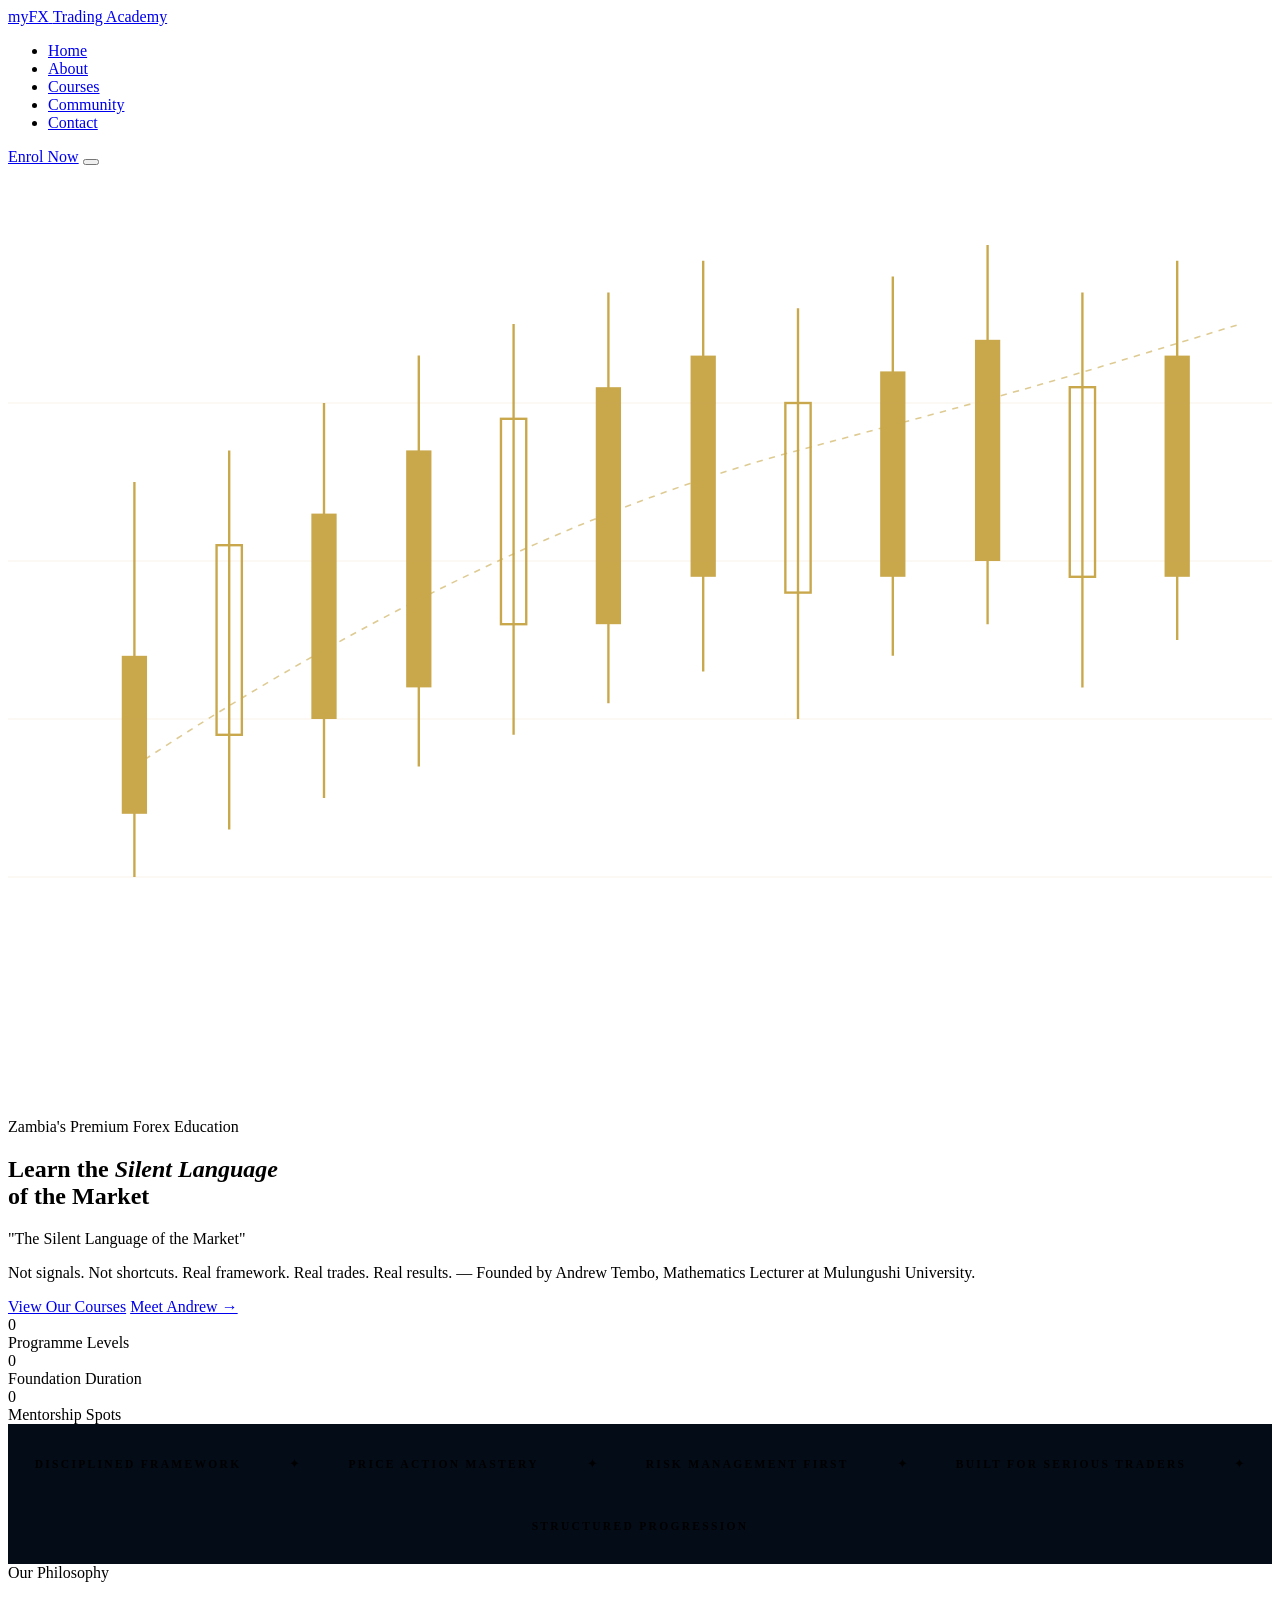
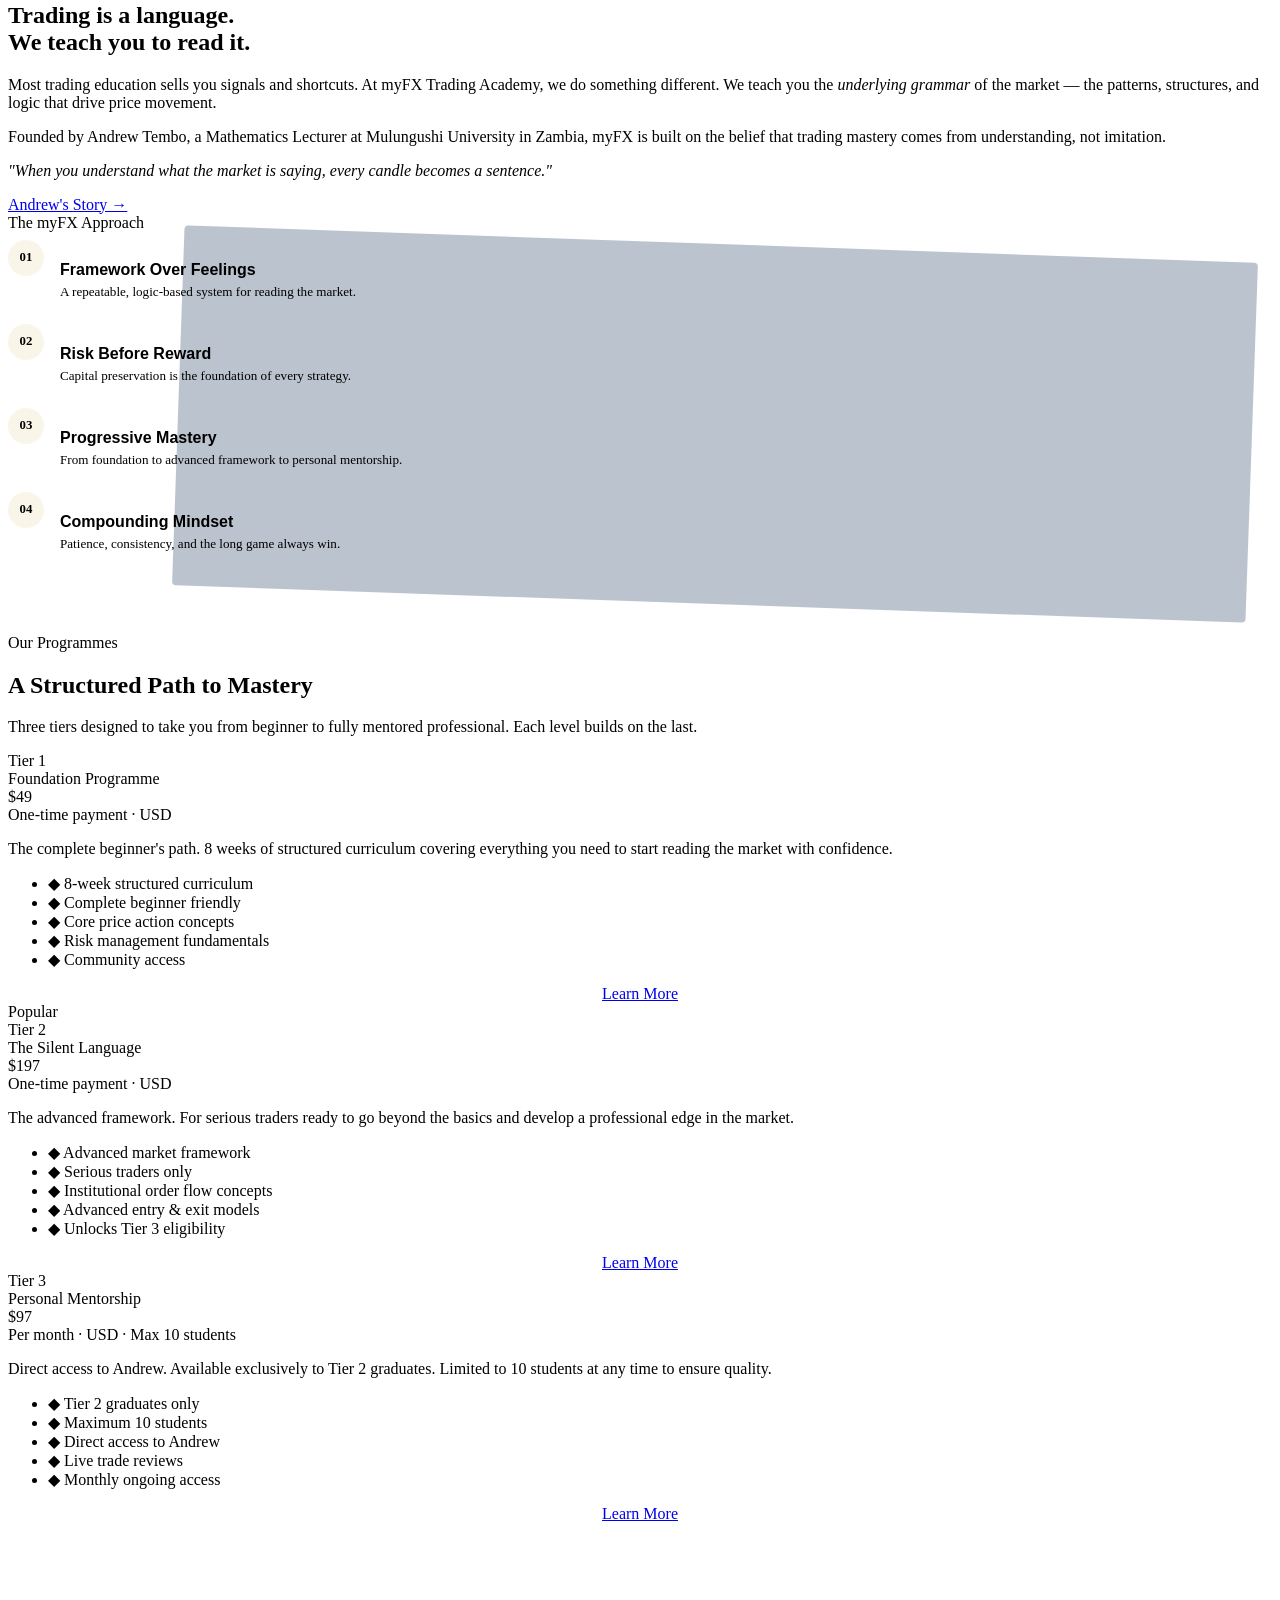
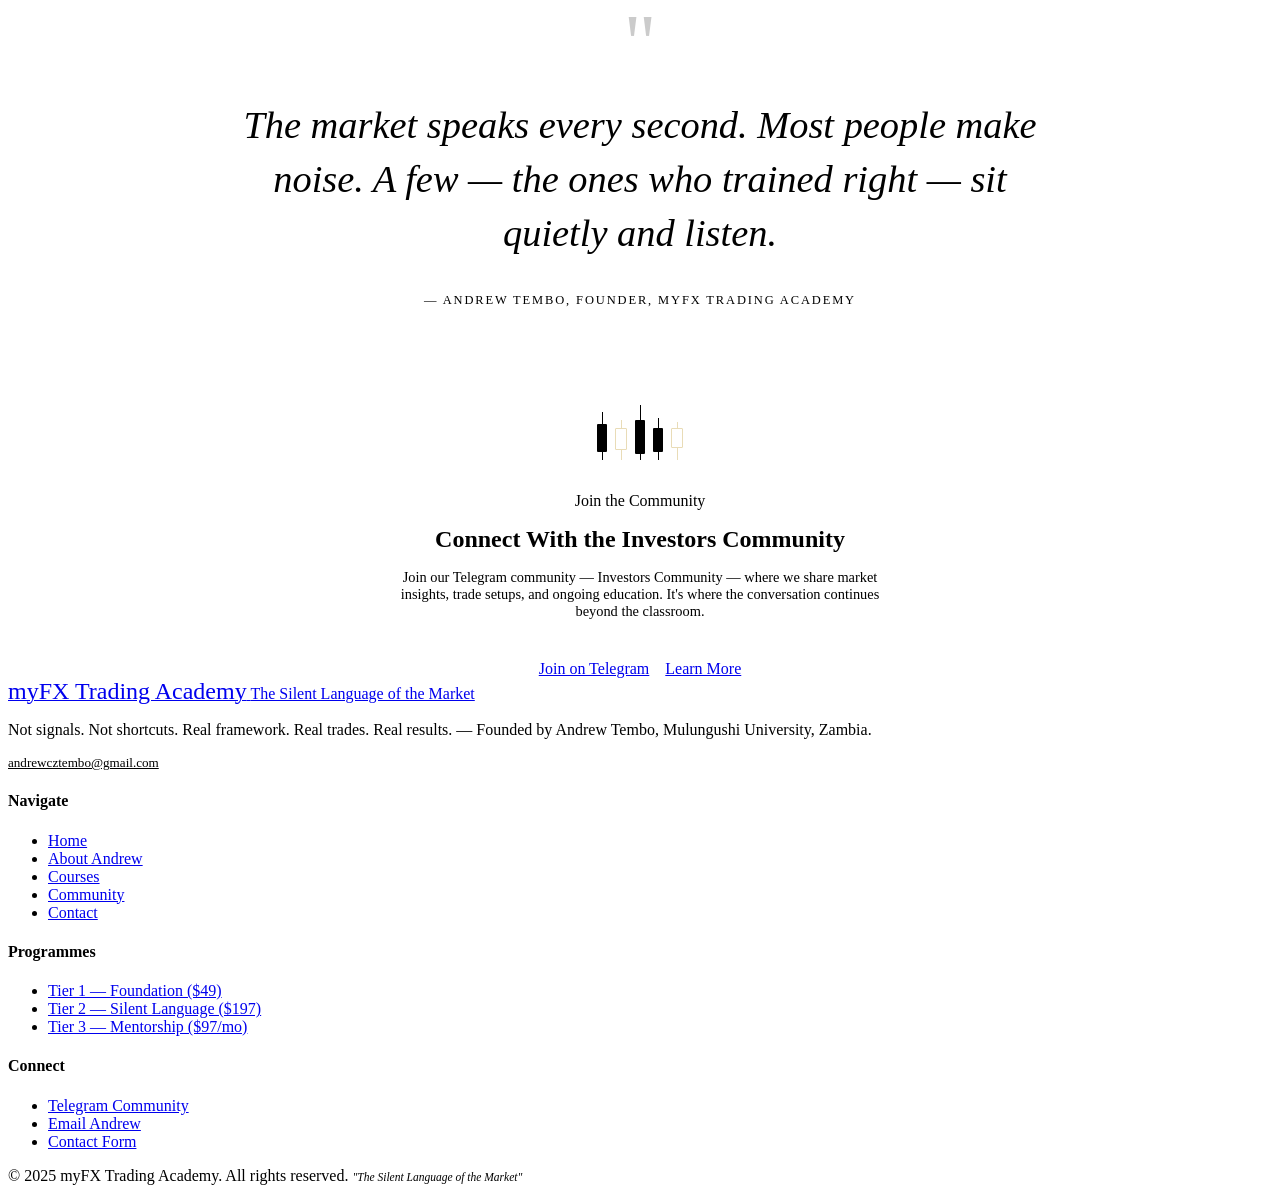
==== commit 32fc7c50: "Update index.html" ====
--- a/index.html
+++ b/index.html
@@ -25,7 +25,7 @@
         <li><a href="community.html">Community</a></li>
         <li><a href="contact.html">Contact</a></li>
       </ul>
-      <a href="https://wa.me/260976245030?text=Hi%20Andrew%2C%20I%20want%20to%20enrol%20in%20myFX%20courses" class="btn btn-primary nav-cta" target="_blank">Enrol Now</a>
+      <a href="courses.html" class="btn btn-primary nav-cta">Enrol Now</a>
       <button class="hamburger" aria-label="Toggle menu" aria-expanded="false">
         <span></span><span></span><span></span>
       </button>
@@ -36,94 +36,299 @@
 <!-- ====== HERO ====== -->
 <section class="hero">
   <div class="hero-bg"></div>
-  <div class="hero-particles"></div>
-  <div class="animated-grid"></div>
+  <div class="hero-grid"></div>
+  <div class="hero-glow"></div>
+
+  <!-- Decorative candlestick SVG -->
+  <svg class="hero-chart" viewBox="0 0 800 600" preserveAspectRatio="xMaxYMax meet" aria-hidden="true">
+    <!-- Wicks and bodies of stylized candles -->
+    <g stroke="#C9A84C" stroke-width="1.5" fill="none">
+      <!-- Candle 1 bull -->
+      <line x1="80" y1="450" x2="80" y2="200"/>
+      <rect x="72" y="310" width="16" height="100" fill="#C9A84C" stroke="none"/>
+      <!-- Candle 2 bear -->
+      <line x1="140" y1="420" x2="140" y2="180"/>
+      <rect x="132" y="240" width="16" height="120" fill="none" stroke="#C9A84C"/>
+      <!-- Candle 3 bull -->
+      <line x1="200" y1="400" x2="200" y2="150"/>
+      <rect x="192" y="220" width="16" height="130" fill="#C9A84C" stroke="none"/>
+      <!-- Candle 4 bull -->
+      <line x1="260" y1="380" x2="260" y2="120"/>
+      <rect x="252" y="180" width="16" height="150" fill="#C9A84C" stroke="none"/>
+      <!-- Candle 5 bear -->
+      <line x1="320" y1="360" x2="320" y2="100"/>
+      <rect x="312" y="160" width="16" height="130" fill="none" stroke="#C9A84C"/>
+      <!-- Candle 6 bull -->
+      <line x1="380" y1="340" x2="380" y2="80"/>
+      <rect x="372" y="140" width="16" height="150" fill="#C9A84C" stroke="none"/>
+      <!-- Candle 7 -->
+      <line x1="440" y1="320" x2="440" y2="60"/>
+      <rect x="432" y="120" width="16" height="140" fill="#C9A84C" stroke="none"/>
+      <!-- Candle 8 bear -->
+      <line x1="500" y1="350" x2="500" y2="90"/>
+      <rect x="492" y="150" width="16" height="120" fill="none" stroke="#C9A84C"/>
+      <!-- Candle 9 bull -->
+      <line x1="560" y1="310" x2="560" y2="70"/>
+      <rect x="552" y="130" width="16" height="130" fill="#C9A84C" stroke="none"/>
+      <!-- Candle 10 -->
+      <line x1="620" y1="290" x2="620" y2="50"/>
+      <rect x="612" y="110" width="16" height="140" fill="#C9A84C" stroke="none"/>
+      <!-- Candle 11 bear -->
+      <line x1="680" y1="330" x2="680" y2="80"/>
+      <rect x="672" y="140" width="16" height="120" fill="none" stroke="#C9A84C"/>
+      <!-- Candle 12 bull -->
+      <line x1="740" y1="300" x2="740" y2="60"/>
+      <rect x="732" y="120" width="16" height="140" fill="#C9A84C" stroke="none"/>
+
+      <!-- Moving average line -->
+      <path d="M 80 380 C 200 300, 350 220, 500 180 S 650 140, 780 100" stroke="rgba(201,168,76,0.6)" stroke-width="1" fill="none" stroke-dasharray="4,4"/>
+    </g>
+    <!-- Grid lines -->
+    <g stroke="rgba(201,168,76,0.08)" stroke-width="1">
+      <line x1="0" y1="150" x2="800" y2="150"/>
+      <line x1="0" y1="250" x2="800" y2="250"/>
+      <line x1="0" y1="350" x2="800" y2="350"/>
+      <line x1="0" y1="450" x2="800" y2="450"/>
+    </g>
+  </svg>
+
   <div class="container">
     <div class="hero-content">
-      <div class="hero-badge">Zambia's Premium Forex Education</div>
+      <div class="hero-eyebrow">
+        <div class="hero-eyebrow-line"></div>
+        <span>Zambia's Premium Forex Education</span>
+      </div>
+
       <h1>Learn the <em>Silent Language</em><br>of the Market</h1>
-      <p class="hero-tagline">From $30 to $300 – The Compounding Plan That Works</p>
+
+      <p class="hero-tagline">"The Silent Language of the Market"</p>
       <p class="hero-sub">Not signals. Not shortcuts. Real framework. Real trades. Real results. — Founded by Andrew Tembo, Mathematics Lecturer at Mulungushi University.</p>
+
       <div class="hero-actions">
-        <a href="https://wa.me/260976245030?text=Hi%20Andrew%2C%20I%20want%20to%20join%20myFX" class="btn btn-primary" target="_blank">Join on WhatsApp</a>
+        <a href="courses.html" class="btn btn-primary">View Our Courses</a>
         <a href="about.html" class="btn btn-ghost">Meet Andrew →</a>
       </div>
-      <div class="hero-stats">
-        <div class="stat-item"><span class="stat-number" data-target="3">0</span><span class="stat-label">Tiers</span></div>
-        <div class="stat-item"><span class="stat-number" data-target="8">0</span><span class="stat-label">Week Foundation</span></div>
-        <div class="stat-item"><span class="stat-number" data-target="10">0</span><span class="stat-label">Mentorship Spots</span></div>
-      </div>
-    </div>
-  </div>
-</section>
-
-<!-- ====== PHILOSOPHY ====== -->
+
+      <div class="hero-stat-row">
+        <div class="hero-stat">
+          <div class="hero-stat-value"><span data-target="3" data-suffix=" Tiers">0</span></div>
+          <div class="hero-stat-label">Programme Levels</div>
+        </div>
+        <div class="hero-stat">
+          <div class="hero-stat-value"><span data-target="8" data-suffix=" Weeks">0</span></div>
+          <div class="hero-stat-label">Foundation Duration</div>
+        </div>
+        <div class="hero-stat">
+          <div class="hero-stat-value"><span data-target="10" data-suffix=" Max">0</span></div>
+          <div class="hero-stat-label">Mentorship Spots</div>
+        </div>
+      </div>
+    </div>
+  </div>
+</section>
+
+<!-- ====== INTRO STRIP ====== -->
+<section style="background:#040c18; padding: 2rem 0; border-top:1px solid var(--border); border-bottom:1px solid var(--border);">
+  <div class="container">
+    <div style="display:flex; align-items:center; justify-content:center; gap:3rem; flex-wrap:wrap;">
+      <span style="font-size:0.72rem; font-weight:700; letter-spacing:0.2em; text-transform:uppercase; color:var(--text-muted);">Disciplined Framework</span>
+      <span style="color:var(--gold); font-size:0.8rem;">✦</span>
+      <span style="font-size:0.72rem; font-weight:700; letter-spacing:0.2em; text-transform:uppercase; color:var(--text-muted);">Price Action Mastery</span>
+      <span style="color:var(--gold); font-size:0.8rem;">✦</span>
+      <span style="font-size:0.72rem; font-weight:700; letter-spacing:0.2em; text-transform:uppercase; color:var(--text-muted);">Risk Management First</span>
+      <span style="color:var(--gold); font-size:0.8rem;">✦</span>
+      <span style="font-size:0.72rem; font-weight:700; letter-spacing:0.2em; text-transform:uppercase; color:var(--text-muted);">Built for Serious Traders</span>
+      <span style="color:var(--gold); font-size:0.8rem;">✦</span>
+      <span style="font-size:0.72rem; font-weight:700; letter-spacing:0.2em; text-transform:uppercase; color:var(--text-muted);">Structured Progression</span>
+    </div>
+  </div>
+</section>
+
+<!-- ====== WHAT IS myFX ====== -->
 <section class="section">
   <div class="container">
-    <div class="grid-2">
+    <div class="grid-2" style="gap:5rem;">
       <div class="reveal">
         <span class="section-label">Our Philosophy</span>
         <h2>Trading is a <span class="gold italic">language.</span><br>We teach you to read it.</h2>
         <div class="gold-line"></div>
-        <p>Most trading education sells you signals and shortcuts. At myFX Trading Academy, we teach you the <em>underlying grammar</em> of the market — the patterns, structures, and logic that drive price movement.</p>
-        <p>Founded by Andrew Tembo, myFX is built on the belief that trading mastery comes from understanding, not imitation.</p>
+        <p>Most trading education sells you signals and shortcuts. At myFX Trading Academy, we do something different. We teach you the <em>underlying grammar</em> of the market — the patterns, structures, and logic that drive price movement.</p>
+        <p>Founded by Andrew Tembo, a Mathematics Lecturer at Mulungushi University in Zambia, myFX is built on the belief that trading mastery comes from understanding, not imitation.</p>
+        <p style="color:var(--gold); font-style:italic; font-family:'Playfair Display',serif;">"When you understand what the market is saying, every candle becomes a sentence."</p>
         <a href="about.html" class="btn btn-outline mt-3">Andrew's Story →</a>
       </div>
-      <div class="reveal">
-        <div class="glass-card">
-          <span class="section-label">The myFX Approach</span>
-          <div class="approach-item"><span class="approach-num">01</span><div><h4>Framework Over Feelings</h4><p>A repeatable, logic-based system for reading the market.</p></div></div>
-          <div class="approach-item"><span class="approach-num">02</span><div><h4>Risk Before Reward</h4><p>Capital preservation is the foundation of every strategy.</p></div></div>
-          <div class="approach-item"><span class="approach-num">03</span><div><h4>Progressive Mastery</h4><p>From foundation to advanced framework to personal mentorship.</p></div></div>
-          <div class="approach-item"><span class="approach-num">04</span><div><h4>Compounding Mindset</h4><p>Patience, consistency, and the long game always win.</p></div></div>
-        </div>
-      </div>
-    </div>
-  </div>
-</section>
-
-<!-- ====== PROGRAMMES PREVIEW ====== -->
+      <div class="reveal" style="position:relative;">
+        <!-- Decorative card stack -->
+        <div style="position:relative; height:420px;">
+          <div style="position:absolute; top:30px; right:20px; width:85%; background:rgba(30,58,95,0.3); border:1px solid var(--border); border-radius:4px; height:360px; transform:rotate(2deg);"></div>
+          <div class="card" style="position:absolute; top:0; left:0; width:92%; z-index:2;">
+            <span class="section-label">The myFX Approach</span>
+            <div style="margin-top:0.5rem;">
+              <div style="display:flex; align-items:flex-start; gap:1rem; margin-bottom:1.5rem;">
+                <div style="width:36px; height:36px; border-radius:50%; background:rgba(201,168,76,0.12); border:1px solid var(--gold); display:flex; align-items:center; justify-content:center; flex-shrink:0; font-size:0.8rem; color:var(--gold); font-weight:700;">01</div>
+                <div>
+                  <h4 style="font-family:'Montserrat',sans-serif; margin-bottom:0.3rem;">Framework Over Feelings</h4>
+                  <p style="font-size:0.82rem; margin:0; color:var(--text-muted);">A repeatable, logic-based system for reading the market.</p>
+                </div>
+              </div>
+              <div style="display:flex; align-items:flex-start; gap:1rem; margin-bottom:1.5rem;">
+                <div style="width:36px; height:36px; border-radius:50%; background:rgba(201,168,76,0.12); border:1px solid var(--gold); display:flex; align-items:center; justify-content:center; flex-shrink:0; font-size:0.8rem; color:var(--gold); font-weight:700;">02</div>
+                <div>
+                  <h4 style="font-family:'Montserrat',sans-serif; margin-bottom:0.3rem;">Risk Before Reward</h4>
+                  <p style="font-size:0.82rem; margin:0; color:var(--text-muted);">Capital preservation is the foundation of every strategy.</p>
+                </div>
+              </div>
+              <div style="display:flex; align-items:flex-start; gap:1rem; margin-bottom:1.5rem;">
+                <div style="width:36px; height:36px; border-radius:50%; background:rgba(201,168,76,0.12); border:1px solid var(--gold); display:flex; align-items:center; justify-content:center; flex-shrink:0; font-size:0.8rem; color:var(--gold); font-weight:700;">03</div>
+                <div>
+                  <h4 style="font-family:'Montserrat',sans-serif; margin-bottom:0.3rem;">Progressive Mastery</h4>
+                  <p style="font-size:0.82rem; margin:0; color:var(--text-muted);">From foundation to advanced framework to personal mentorship.</p>
+                </div>
+              </div>
+              <div style="display:flex; align-items:flex-start; gap:1rem;">
+                <div style="width:36px; height:36px; border-radius:50%; background:rgba(201,168,76,0.12); border:1px solid var(--gold); display:flex; align-items:center; justify-content:center; flex-shrink:0; font-size:0.8rem; color:var(--gold); font-weight:700;">04</div>
+                <div>
+                  <h4 style="font-family:'Montserrat',sans-serif; margin-bottom:0.3rem;">Compounding Mindset</h4>
+                  <p style="font-size:0.82rem; margin:0; color:var(--text-muted);">Patience, consistency, and the long game always win.</p>
+                </div>
+              </div>
+            </div>
+          </div>
+        </div>
+      </div>
+    </div>
+  </div>
+</section>
+
+<!-- ====== PROGRAMMES OVERVIEW ====== -->
 <section class="section section-alt">
   <div class="container">
     <div class="section-heading center reveal">
       <span class="section-label">Our Programmes</span>
       <h2>A Structured Path to <span class="gold">Mastery</span></h2>
       <div class="gold-line center"></div>
-    </div>
+      <p>Three tiers designed to take you from beginner to fully mentored professional. Each level builds on the last.</p>
+    </div>
+
     <div class="grid-3" data-stagger>
-      <div class="pricing-card reveal">
+      <!-- Tier 1 -->
+      <div class="pricing-card reveal" data-delay="0">
         <div class="pricing-tier">Tier 1</div>
         <div class="pricing-name">Foundation Programme</div>
-        <div class="pricing-price"><span class="pricing-currency">$</span><span class="pricing-amount">49</span><div class="pricing-period">One-time</div></div>
-        <ul class="pricing-features"><li>✓ 8-week structured curriculum</li><li>✓ Complete beginner friendly</li><li>✓ Core price action concepts</li><li>✓ Risk management fundamentals</li></ul>
-        <a href="https://wa.me/260976245030?text=I%20want%20Tier%201%20Foundation" class="btn btn-outline" target="_blank">Enrol →</a>
-      </div>
-      <div class="pricing-card featured reveal">
-        <div class="pricing-badge">Most Popular</div>
+        <div class="pricing-price">
+          <span class="pricing-currency">$</span><span class="pricing-amount">49</span>
+          <div class="pricing-period">One-time payment · USD</div>
+        </div>
+        <p class="pricing-desc">The complete beginner's path. 8 weeks of structured curriculum covering everything you need to start reading the market with confidence.</p>
+        <ul class="pricing-features">
+          <li><span class="check-icon">◆</span> 8-week structured curriculum</li>
+          <li><span class="check-icon">◆</span> Complete beginner friendly</li>
+          <li><span class="check-icon">◆</span> Core price action concepts</li>
+          <li><span class="check-icon">◆</span> Risk management fundamentals</li>
+          <li><span class="check-icon">◆</span> Community access</li>
+        </ul>
+        <a href="courses.html#tier1" class="btn btn-outline" style="width:100%; text-align:center; display:block;">Learn More</a>
+      </div>
+
+      <!-- Tier 2 -->
+      <div class="pricing-card featured reveal" data-delay="120">
+        <div class="pricing-badge">Popular</div>
         <div class="pricing-tier">Tier 2</div>
         <div class="pricing-name">The Silent Language</div>
-        <div class="pricing-price"><span class="pricing-currency">$</span><span class="pricing-amount">197</span><div class="pricing-period">One-time</div></div>
-        <ul class="pricing-features"><li>✓ Advanced market framework</li><li>✓ Institutional order flow</li><li>✓ Advanced entry & exit models</li><li>✓ Unlocks Tier 3 eligibility</li></ul>
-        <a href="https://wa.me/260976245030?text=I%20want%20Tier%202%20Silent%20Language" class="btn btn-primary" target="_blank">Enrol →</a>
-      </div>
-      <div class="pricing-card reveal">
+        <div class="pricing-price">
+          <span class="pricing-currency">$</span><span class="pricing-amount">197</span>
+          <div class="pricing-period">One-time payment · USD</div>
+        </div>
+        <p class="pricing-desc">The advanced framework. For serious traders ready to go beyond the basics and develop a professional edge in the market.</p>
+        <ul class="pricing-features">
+          <li><span class="check-icon">◆</span> Advanced market framework</li>
+          <li><span class="check-icon">◆</span> Serious traders only</li>
+          <li><span class="check-icon">◆</span> Institutional order flow concepts</li>
+          <li><span class="check-icon">◆</span> Advanced entry & exit models</li>
+          <li><span class="check-icon">◆</span> Unlocks Tier 3 eligibility</li>
+        </ul>
+        <a href="courses.html#tier2" class="btn btn-primary" style="width:100%; text-align:center; display:block;">Learn More</a>
+      </div>
+
+      <!-- Tier 3 -->
+      <div class="pricing-card reveal" data-delay="240">
         <div class="pricing-tier">Tier 3</div>
         <div class="pricing-name">Personal Mentorship</div>
-        <div class="pricing-price"><span class="pricing-currency">$</span><span class="pricing-amount">97</span><div class="pricing-period">/month · max 10 students</div></div>
-        <ul class="pricing-features"><li>✓ Tier 2 graduates only</li><li>✓ Direct access to Andrew</li><li>✓ Live trade reviews</li><li>✓ Monthly ongoing access</li></ul>
-        <a href="https://wa.me/260976245030?text=I%20want%20to%20apply%20for%20Tier%203%20Mentorship" class="btn btn-outline" target="_blank">Apply →</a>
-      </div>
-    </div>
-  </div>
-</section>
-
-<!-- ====== CTA ====== -->
-<section class="section">
+        <div class="pricing-price">
+          <span class="pricing-currency">$</span><span class="pricing-amount">97</span>
+          <div class="pricing-period">Per month · USD · Max 10 students</div>
+        </div>
+        <p class="pricing-desc">Direct access to Andrew. Available exclusively to Tier 2 graduates. Limited to 10 students at any time to ensure quality.</p>
+        <ul class="pricing-features">
+          <li><span class="check-icon">◆</span> Tier 2 graduates only</li>
+          <li><span class="check-icon">◆</span> Maximum 10 students</li>
+          <li><span class="check-icon">◆</span> Direct access to Andrew</li>
+          <li><span class="check-icon">◆</span> Live trade reviews</li>
+          <li><span class="check-icon">◆</span> Monthly ongoing access</li>
+        </ul>
+        <a href="courses.html#tier3" class="btn btn-outline" style="width:100%; text-align:center; display:block;">Learn More</a>
+      </div>
+    </div>
+  </div>
+</section>
+
+<!-- ====== QUOTE SECTION ====== -->
+<section class="section" style="padding: 5rem 0;">
+  <div class="container">
+    <div style="max-width:800px; margin:0 auto; text-align:center;" class="reveal">
+      <span style="font-size:5rem; color:var(--gold); opacity:0.2; font-family:'Playfair Display',serif; line-height:1; display:block; margin-bottom:-1rem;">"</span>
+      <h2 style="font-size:clamp(1.5rem,3.5vw,2.4rem); font-style:italic; font-weight:400; line-height:1.4; color:var(--white);">
+        The market speaks every second. Most people make noise. A few — <span class="gold">the ones who trained right</span> — sit quietly and listen.
+      </h2>
+      <div class="gold-line center" style="margin-top:2rem;"></div>
+      <p style="margin-top:1rem; font-size:0.78rem; letter-spacing:0.15em; text-transform:uppercase; color:var(--text-muted);">— Andrew Tembo, Founder, myFX Trading Academy</p>
+    </div>
+  </div>
+</section>
+
+<!-- ====== COMMUNITY CTA ====== -->
+<section class="section section-alt">
   <div class="container">
     <div class="telegram-block reveal">
-      <h2>Ready to <span class="gold">Begin?</span></h2>
-      <p>Start your journey with myFX – message Andrew directly on WhatsApp.</p>
-      <a href="https://wa.me/260976245030?text=Hi%20Andrew%2C%20I%20want%20to%20join%20myFX" class="btn btn-primary" target="_blank">📱 Message on WhatsApp</a>
+      <!-- Decorative candles -->
+      <div style="display:flex; justify-content:center; gap:8px; margin-bottom:2rem; align-items:flex-end; height:60px;" aria-hidden="true">
+        <div style="display:flex;flex-direction:column;align-items:center;gap:0;color:var(--gold);">
+          <div style="width:1px;height:12px;background:currentColor;"></div>
+          <div style="width:10px;height:28px;background:currentColor;border-radius:1px;"></div>
+          <div style="width:1px;height:8px;background:currentColor;"></div>
+        </div>
+        <div style="display:flex;flex-direction:column;align-items:center;gap:0;color:rgba(201,168,76,0.4);">
+          <div style="width:1px;height:8px;background:currentColor;"></div>
+          <div style="width:10px;height:20px;background:transparent;border:1px solid currentColor;border-radius:1px;"></div>
+          <div style="width:1px;height:10px;background:currentColor;"></div>
+        </div>
+        <div style="display:flex;flex-direction:column;align-items:center;gap:0;color:var(--gold);">
+          <div style="width:1px;height:15px;background:currentColor;"></div>
+          <div style="width:10px;height:34px;background:currentColor;border-radius:1px;"></div>
+          <div style="width:1px;height:6px;background:currentColor;"></div>
+        </div>
+        <div style="display:flex;flex-direction:column;align-items:center;gap:0;color:var(--gold);">
+          <div style="width:1px;height:10px;background:currentColor;"></div>
+          <div style="width:10px;height:24px;background:currentColor;border-radius:1px;"></div>
+          <div style="width:1px;height:8px;background:currentColor;"></div>
+        </div>
+        <div style="display:flex;flex-direction:column;align-items:center;gap:0;color:rgba(201,168,76,0.4);">
+          <div style="width:1px;height:6px;background:currentColor;"></div>
+          <div style="width:10px;height:18px;background:transparent;border:1px solid currentColor;border-radius:1px;"></div>
+          <div style="width:1px;height:12px;background:currentColor;"></div>
+        </div>
+      </div>
+
+      <span class="section-label" style="display:block; text-align:center; margin-bottom:1rem;">Join the Community</span>
+      <h2 style="text-align:center; max-width:600px; margin:0 auto 1rem;">Connect With the <span class="gold">Investors Community</span></h2>
+      <div class="gold-line center"></div>
+      <p style="text-align:center; max-width:520px; margin:1rem auto 2.5rem; font-size:0.9rem;">Join our Telegram community — Investors Community — where we share market insights, trade setups, and ongoing education. It's where the conversation continues beyond the classroom.</p>
+      <div style="display:flex; gap:1rem; justify-content:center; flex-wrap:wrap;">
+        <a href="https://t.me/InvestorsCommunity" target="_blank" rel="noopener" class="btn btn-primary">
+          Join on Telegram
+        </a>
+        <a href="community.html" class="btn btn-ghost">Learn More</a>
+      </div>
     </div>
   </div>
 </section>
@@ -132,19 +337,47 @@
 <footer>
   <div class="container">
     <div class="footer-grid">
-      <div class="footer-brand"><div class="footer-logo">myFX<span>Trading Academy</span></div><p>Not signals. Not shortcuts. Real framework. Real trades. Real results.</p><a href="mailto:andrewcztembo@gmail.com">andrewcztembo@gmail.com</a></div>
-      <div class="footer-col"><h4>Navigate</h4><ul><li><a href="index.html">Home</a></li><li><a href="about.html">About</a></li><li><a href="courses.html">Courses</a></li><li><a href="community.html">Community</a></li><li><a href="contact.html">Contact</a></li></ul></div>
-      <div class="footer-col"><h4>Programmes</h4><ul><li><a href="courses.html#tier1">Tier 1 – $49</a></li><li><a href="courses.html#tier2">Tier 2 – $197</a></li><li><a href="courses.html#tier3">Tier 3 – $97/mo</a></li></ul></div>
-      <div class="footer-col"><h4>Connect</h4><ul><li><a href="https://t.me/InvestorsCommunity" target="_blank">Telegram Community</a></li><li><a href="mailto:andrewcztembo@gmail.com">Email Andrew</a></li><li><a href="contact.html">Contact</a></li></ul></div>
-    </div>
-    <div class="footer-bottom"><span>© 2025 myFX Trading Academy. All rights reserved.</span><span>"The Silent Language of the Market"</span></div>
+      <div class="footer-brand">
+        <a href="index.html" class="nav-logo">
+          <span class="nav-logo-main" style="font-size:1.5rem;">myFX Trading Academy</span>
+          <span class="nav-logo-sub" style="margin-top:4px;">The Silent Language of the Market</span>
+        </a>
+        <p>Not signals. Not shortcuts. Real framework. Real trades. Real results. — Founded by Andrew Tembo, Mulungushi University, Zambia.</p>
+        <a href="mailto:andrewcztembo@gmail.com" style="font-size:0.82rem; color:var(--gold); display:block; margin-top:0.5rem;">andrewcztembo@gmail.com</a>
+      </div>
+      <div class="footer-col">
+        <h4>Navigate</h4>
+        <ul>
+          <li><a href="index.html">Home</a></li>
+          <li><a href="about.html">About Andrew</a></li>
+          <li><a href="courses.html">Courses</a></li>
+          <li><a href="community.html">Community</a></li>
+          <li><a href="contact.html">Contact</a></li>
+        </ul>
+      </div>
+      <div class="footer-col">
+        <h4>Programmes</h4>
+        <ul>
+          <li><a href="courses.html#tier1">Tier 1 — Foundation ($49)</a></li>
+          <li><a href="courses.html#tier2">Tier 2 — Silent Language ($197)</a></li>
+          <li><a href="courses.html#tier3">Tier 3 — Mentorship ($97/mo)</a></li>
+        </ul>
+      </div>
+      <div class="footer-col">
+        <h4>Connect</h4>
+        <ul>
+          <li><a href="https://t.me/InvestorsCommunity" target="_blank" rel="noopener">Telegram Community</a></li>
+          <li><a href="mailto:andrewcztembo@gmail.com">Email Andrew</a></li>
+          <li><a href="contact.html">Contact Form</a></li>
+        </ul>
+      </div>
+    </div>
+    <div class="footer-bottom">
+      <span>© 2025 myFX Trading Academy. All rights reserved.</span>
+      <span style="color:var(--text-muted); font-style:italic; font-size:0.72rem;">"The Silent Language of the Market"</span>
+    </div>
   </div>
 </footer>
-
-<!-- Floating WhatsApp -->
-<a href="https://wa.me/260976245030?text=Hi%20Andrew%2C%20I%20want%20to%20join%20myFX%20Trading%20Academy" class="whatsapp-float" target="_blank" rel="noopener">
-  <img src="https://upload.wikimedia.org/wikipedia/commons/6/6b/WhatsApp.svg" alt="WhatsApp" width="28">
-</a>
 
 <script src="js/main.js"></script>
 </body>
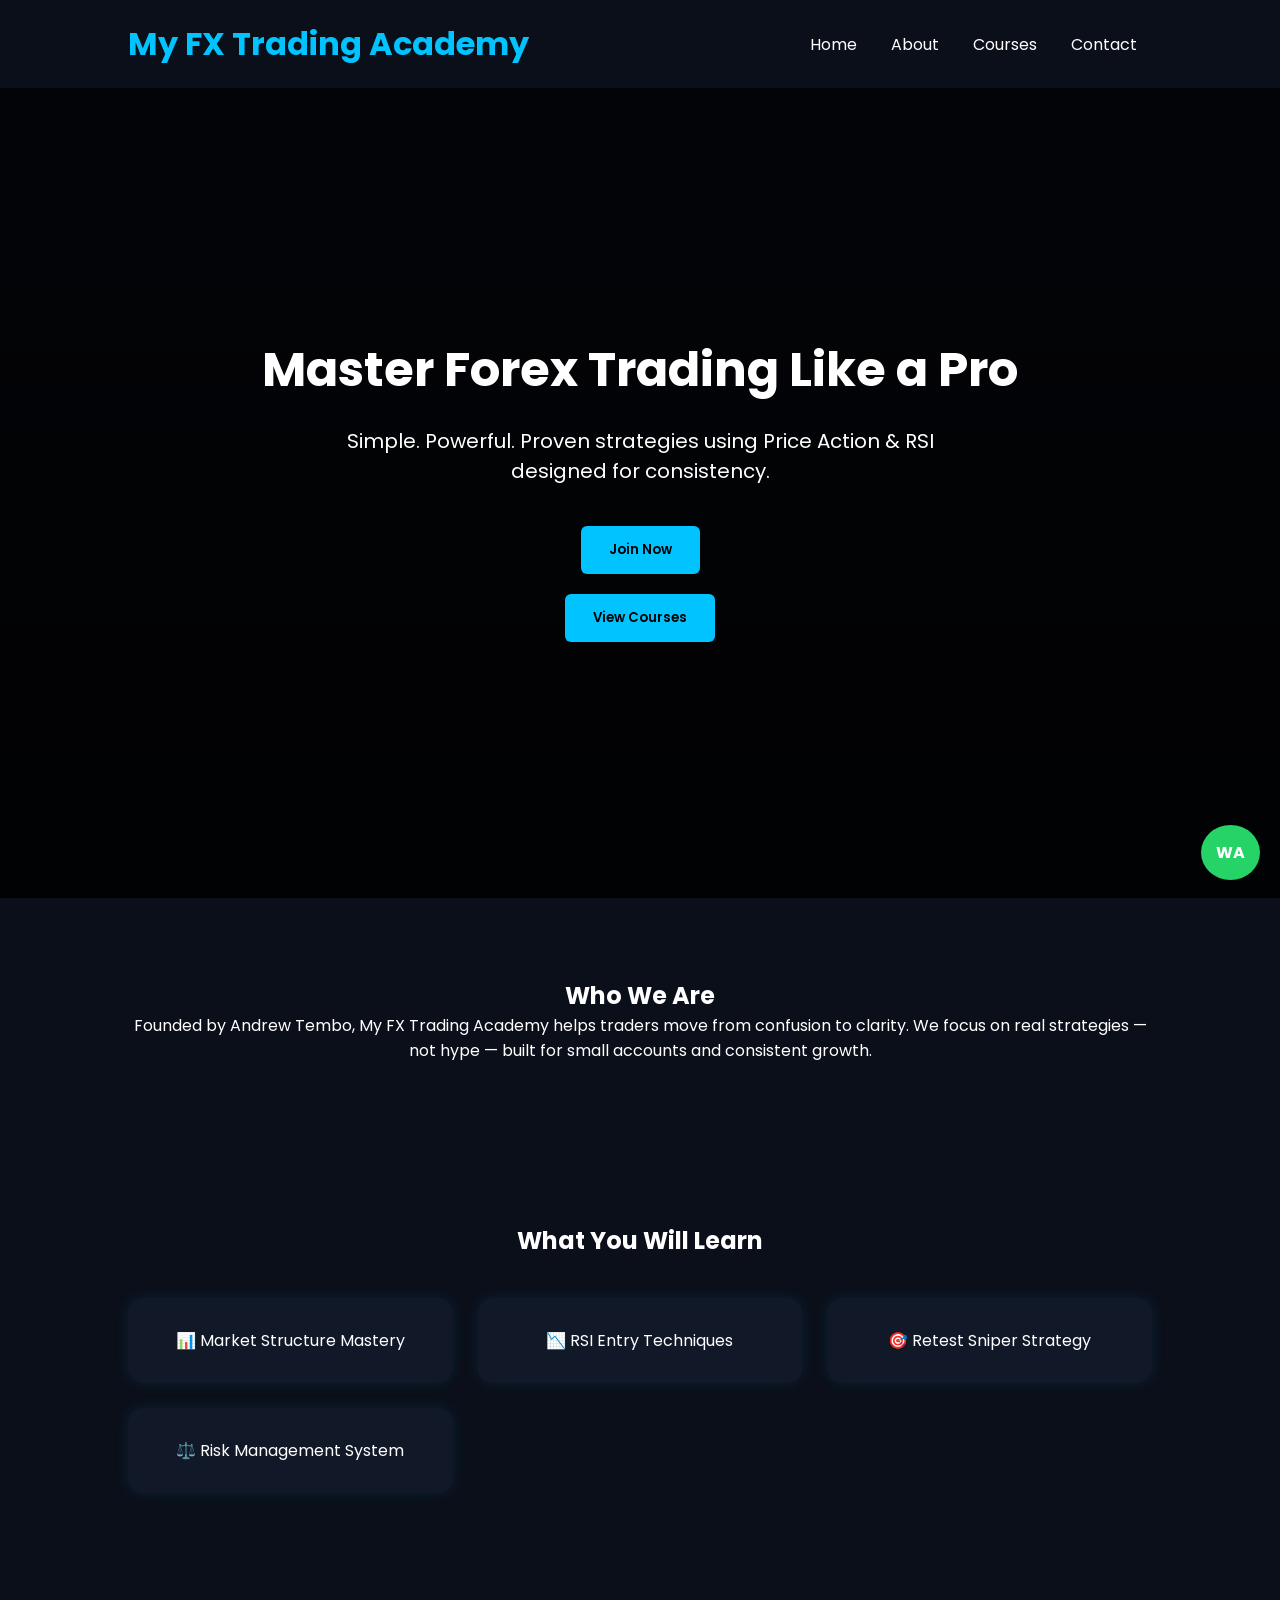
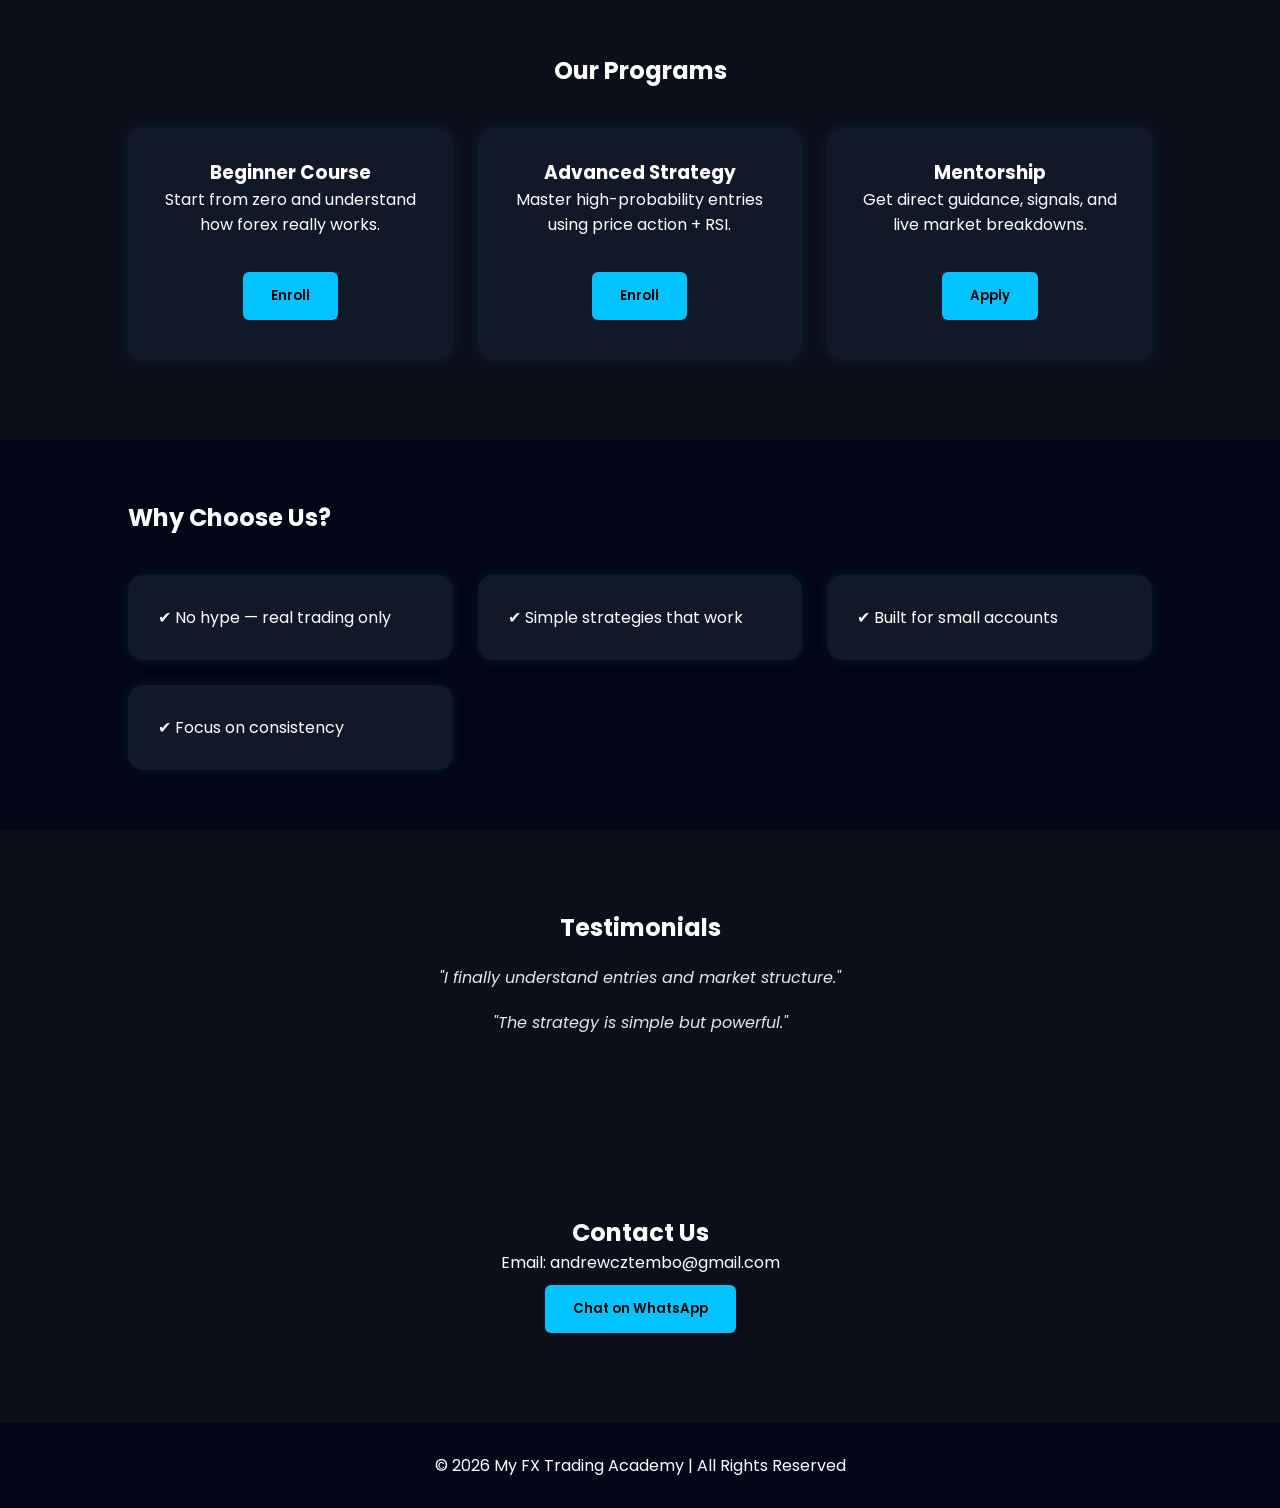
==== commit e2e25682: "Update index.html" ====
--- a/index.html
+++ b/index.html
@@ -1,384 +1,195 @@
 <!DOCTYPE html>
 <html lang="en">
 <head>
-  <meta charset="UTF-8" />
-  <meta name="viewport" content="width=device-width, initial-scale=1.0" />
-  <title>myFX Trading Academy — The Silent Language of the Market</title>
-  <meta name="description" content="myFX Trading Academy by Andrew Tembo. Not signals. Not shortcuts. Real framework. Real trades. Real results." />
-  <link rel="stylesheet" href="css/style.css" />
-  <link rel="icon" href="data:image/svg+xml,<svg xmlns='http://www.w3.org/2000/svg' viewBox='0 0 32 32'><rect width='32' height='32' fill='%230A1628'/><text y='24' font-size='20' fill='%23C9A84C'>₣</text></svg>" />
+  <meta charset="UTF-8">
+  <meta name="viewport" content="width=device-width, initial-scale=1.0">
+  <title>My FX Trading Academy</title>
+  <link href="https://fonts.googleapis.com/css2?family=Poppins:wght@300;400;600;700&display=swap" rel="stylesheet">
+  <style>
+    * { margin: 0; padding: 0; box-sizing: border-box; font-family: 'Poppins', sans-serif; }
+    body { background: #0b0f1a; color: #fff; }
+
+    header {
+      display:flex; justify-content:space-between; align-items:center;
+      padding:20px 10%; background:#0b0f1a; position:sticky; top:0;
+    }
+
+    header h1 { color:#00c3ff; }
+    nav a { margin:0 15px; color:#fff; text-decoration:none; }
+
+    .hero {
+      height:90vh;
+      display:flex; flex-direction:column; justify-content:center; align-items:center;
+      text-align:center;
+      background:linear-gradient(rgba(0,0,0,0.7), rgba(0,0,0,0.9)),
+      url('https://images.unsplash.com/photo-1642790551116-18e1504d6bb3');
+      background-size:cover;
+    }
+
+    .hero h2 { font-size:48px; margin-bottom:20px; }
+    .hero p { font-size:20px; margin-bottom:30px; max-width:600px; }
+
+    .btn {
+      padding:14px 28px; margin:10px;
+      border:none; border-radius:6px;
+      background:#00c3ff; color:#000;
+      font-weight:600; cursor:pointer;
+      transition:0.3s;
+    }
+
+    .btn:hover { transform:scale(1.05); }
+
+    .section { padding:80px 10%; text-align:center; }
+
+    .cards {
+      display:grid;
+      grid-template-columns:repeat(auto-fit, minmax(250px,1fr));
+      gap:25px; margin-top:40px;
+    }
+
+    .card {
+      background:#111827; padding:30px;
+      border-radius:15px;
+      box-shadow:0 0 15px rgba(0,195,255,0.1);
+      transition:0.3s;
+    }
+
+    .card:hover { transform:translateY(-10px); }
+
+    .highlight {
+      background:#020617;
+      padding:60px 10%;
+    }
+
+    .testimonial {
+      max-width:600px;
+      margin:20px auto;
+      font-style:italic;
+      opacity:0.9;
+    }
+
+    footer {
+      text-align:center;
+      padding:30px;
+      background:#020617;
+    }
+
+    .whatsapp {
+      position:fixed;
+      bottom:20px;
+      right:20px;
+      background:#25D366;
+      color:#fff;
+      padding:15px;
+      border-radius:50%;
+      text-decoration:none;
+      font-weight:bold;
+    }
+  </style>
 </head>
+
 <body>
 
-<!-- ====== NAV ====== -->
-<nav class="nav" aria-label="Main navigation">
-  <div class="container">
-    <div class="nav-inner">
-      <a href="index.html" class="nav-logo" aria-label="myFX Trading Academy Home">
-        <span class="nav-logo-main">myFX</span>
-        <span class="nav-logo-sub">Trading Academy</span>
-      </a>
-      <ul class="nav-links" role="list">
-        <li><a href="index.html" class="active">Home</a></li>
-        <li><a href="about.html">About</a></li>
-        <li><a href="courses.html">Courses</a></li>
-        <li><a href="community.html">Community</a></li>
-        <li><a href="contact.html">Contact</a></li>
-      </ul>
-      <a href="courses.html" class="btn btn-primary nav-cta">Enrol Now</a>
-      <button class="hamburger" aria-label="Toggle menu" aria-expanded="false">
-        <span></span><span></span><span></span>
-      </button>
-    </div>
-  </div>
-</nav>
+<header>
+  <h1>My FX Trading Academy</h1>
+  <nav>
+    <a href="#">Home</a>
+    <a href="#about">About</a>
+    <a href="#courses">Courses</a>
+    <a href="#contact">Contact</a>
+  </nav>
+</header>
 
-<!-- ====== HERO ====== -->
 <section class="hero">
-  <div class="hero-bg"></div>
-  <div class="hero-grid"></div>
-  <div class="hero-glow"></div>
+  <h2>Master Forex Trading Like a Pro</h2>
+  <p>Simple. Powerful. Proven strategies using Price Action & RSI designed for consistency.</p>
 
-  <!-- Decorative candlestick SVG -->
-  <svg class="hero-chart" viewBox="0 0 800 600" preserveAspectRatio="xMaxYMax meet" aria-hidden="true">
-    <!-- Wicks and bodies of stylized candles -->
-    <g stroke="#C9A84C" stroke-width="1.5" fill="none">
-      <!-- Candle 1 bull -->
-      <line x1="80" y1="450" x2="80" y2="200"/>
-      <rect x="72" y="310" width="16" height="100" fill="#C9A84C" stroke="none"/>
-      <!-- Candle 2 bear -->
-      <line x1="140" y1="420" x2="140" y2="180"/>
-      <rect x="132" y="240" width="16" height="120" fill="none" stroke="#C9A84C"/>
-      <!-- Candle 3 bull -->
-      <line x1="200" y1="400" x2="200" y2="150"/>
-      <rect x="192" y="220" width="16" height="130" fill="#C9A84C" stroke="none"/>
-      <!-- Candle 4 bull -->
-      <line x1="260" y1="380" x2="260" y2="120"/>
-      <rect x="252" y="180" width="16" height="150" fill="#C9A84C" stroke="none"/>
-      <!-- Candle 5 bear -->
-      <line x1="320" y1="360" x2="320" y2="100"/>
-      <rect x="312" y="160" width="16" height="130" fill="none" stroke="#C9A84C"/>
-      <!-- Candle 6 bull -->
-      <line x1="380" y1="340" x2="380" y2="80"/>
-      <rect x="372" y="140" width="16" height="150" fill="#C9A84C" stroke="none"/>
-      <!-- Candle 7 -->
-      <line x1="440" y1="320" x2="440" y2="60"/>
-      <rect x="432" y="120" width="16" height="140" fill="#C9A84C" stroke="none"/>
-      <!-- Candle 8 bear -->
-      <line x1="500" y1="350" x2="500" y2="90"/>
-      <rect x="492" y="150" width="16" height="120" fill="none" stroke="#C9A84C"/>
-      <!-- Candle 9 bull -->
-      <line x1="560" y1="310" x2="560" y2="70"/>
-      <rect x="552" y="130" width="16" height="130" fill="#C9A84C" stroke="none"/>
-      <!-- Candle 10 -->
-      <line x1="620" y1="290" x2="620" y2="50"/>
-      <rect x="612" y="110" width="16" height="140" fill="#C9A84C" stroke="none"/>
-      <!-- Candle 11 bear -->
-      <line x1="680" y1="330" x2="680" y2="80"/>
-      <rect x="672" y="140" width="16" height="120" fill="none" stroke="#C9A84C"/>
-      <!-- Candle 12 bull -->
-      <line x1="740" y1="300" x2="740" y2="60"/>
-      <rect x="732" y="120" width="16" height="140" fill="#C9A84C" stroke="none"/>
+  <!-- CONNECTED BUTTONS -->
+  <button class="btn" onclick="window.location.href='https://wa.me/260976245030?text=Hi%20I%20want%20to%20join%20My%20FX%20Trading%20Academy'">
+    Join Now
+  </button>
 
-      <!-- Moving average line -->
-      <path d="M 80 380 C 200 300, 350 220, 500 180 S 650 140, 780 100" stroke="rgba(201,168,76,0.6)" stroke-width="1" fill="none" stroke-dasharray="4,4"/>
-    </g>
-    <!-- Grid lines -->
-    <g stroke="rgba(201,168,76,0.08)" stroke-width="1">
-      <line x1="0" y1="150" x2="800" y2="150"/>
-      <line x1="0" y1="250" x2="800" y2="250"/>
-      <line x1="0" y1="350" x2="800" y2="350"/>
-      <line x1="0" y1="450" x2="800" y2="450"/>
-    </g>
-  </svg>
+  <button class="btn" onclick="document.getElementById('courses').scrollIntoView({behavior:'smooth'})">
+    View Courses
+  </button>
+</section>
 
-  <div class="container">
-    <div class="hero-content">
-      <div class="hero-eyebrow">
-        <div class="hero-eyebrow-line"></div>
-        <span>Zambia's Premium Forex Education</span>
-      </div>
+<section id="about" class="section">
+  <h2>Who We Are</h2>
+  <p>
+    Founded by Andrew Tembo, My FX Trading Academy helps traders move from confusion to clarity.
+    We focus on real strategies — not hype — built for small accounts and consistent growth.
+  </p>
+</section>
 
-      <h1>Learn the <em>Silent Language</em><br>of the Market</h1>
-
-      <p class="hero-tagline">"The Silent Language of the Market"</p>
-      <p class="hero-sub">Not signals. Not shortcuts. Real framework. Real trades. Real results. — Founded by Andrew Tembo, Mathematics Lecturer at Mulungushi University.</p>
-
-      <div class="hero-actions">
-        <a href="courses.html" class="btn btn-primary">View Our Courses</a>
-        <a href="about.html" class="btn btn-ghost">Meet Andrew →</a>
-      </div>
-
-      <div class="hero-stat-row">
-        <div class="hero-stat">
-          <div class="hero-stat-value"><span data-target="3" data-suffix=" Tiers">0</span></div>
-          <div class="hero-stat-label">Programme Levels</div>
-        </div>
-        <div class="hero-stat">
-          <div class="hero-stat-value"><span data-target="8" data-suffix=" Weeks">0</span></div>
-          <div class="hero-stat-label">Foundation Duration</div>
-        </div>
-        <div class="hero-stat">
-          <div class="hero-stat-value"><span data-target="10" data-suffix=" Max">0</span></div>
-          <div class="hero-stat-label">Mentorship Spots</div>
-        </div>
-      </div>
-    </div>
+<section class="section">
+  <h2>What You Will Learn</h2>
+  <div class="cards">
+    <div class="card">📊 Market Structure Mastery</div>
+    <div class="card">📉 RSI Entry Techniques</div>
+    <div class="card">🎯 Retest Sniper Strategy</div>
+    <div class="card">⚖️ Risk Management System</div>
   </div>
 </section>
 
-<!-- ====== INTRO STRIP ====== -->
-<section style="background:#040c18; padding: 2rem 0; border-top:1px solid var(--border); border-bottom:1px solid var(--border);">
-  <div class="container">
-    <div style="display:flex; align-items:center; justify-content:center; gap:3rem; flex-wrap:wrap;">
-      <span style="font-size:0.72rem; font-weight:700; letter-spacing:0.2em; text-transform:uppercase; color:var(--text-muted);">Disciplined Framework</span>
-      <span style="color:var(--gold); font-size:0.8rem;">✦</span>
-      <span style="font-size:0.72rem; font-weight:700; letter-spacing:0.2em; text-transform:uppercase; color:var(--text-muted);">Price Action Mastery</span>
-      <span style="color:var(--gold); font-size:0.8rem;">✦</span>
-      <span style="font-size:0.72rem; font-weight:700; letter-spacing:0.2em; text-transform:uppercase; color:var(--text-muted);">Risk Management First</span>
-      <span style="color:var(--gold); font-size:0.8rem;">✦</span>
-      <span style="font-size:0.72rem; font-weight:700; letter-spacing:0.2em; text-transform:uppercase; color:var(--text-muted);">Built for Serious Traders</span>
-      <span style="color:var(--gold); font-size:0.8rem;">✦</span>
-      <span style="font-size:0.72rem; font-weight:700; letter-spacing:0.2em; text-transform:uppercase; color:var(--text-muted);">Structured Progression</span>
+<section id="courses" class="section">
+  <h2>Our Programs</h2>
+  <div class="cards">
+
+    <div class="card">
+      <h3>Beginner Course</h3>
+      <p>Start from zero and understand how forex really works.</p>
+      <br>
+      <button class="btn" onclick="window.location.href='https://wa.me/260976245030?text=I%20want%20the%20Beginner%20Course'">Enroll</button>
     </div>
+
+    <div class="card">
+      <h3>Advanced Strategy</h3>
+      <p>Master high-probability entries using price action + RSI.</p>
+      <br>
+      <button class="btn" onclick="window.location.href='https://wa.me/260976245030?text=I%20want%20the%20Advanced%20Strategy'">Enroll</button>
+    </div>
+
+    <div class="card">
+      <h3>Mentorship</h3>
+      <p>Get direct guidance, signals, and live market breakdowns.</p>
+      <br>
+      <button class="btn" onclick="window.location.href='https://wa.me/260976245030?text=I%20want%20Mentorship'">Apply</button>
+    </div>
+
   </div>
 </section>
 
-<!-- ====== WHAT IS myFX ====== -->
-<section class="section">
-  <div class="container">
-    <div class="grid-2" style="gap:5rem;">
-      <div class="reveal">
-        <span class="section-label">Our Philosophy</span>
-        <h2>Trading is a <span class="gold italic">language.</span><br>We teach you to read it.</h2>
-        <div class="gold-line"></div>
-        <p>Most trading education sells you signals and shortcuts. At myFX Trading Academy, we do something different. We teach you the <em>underlying grammar</em> of the market — the patterns, structures, and logic that drive price movement.</p>
-        <p>Founded by Andrew Tembo, a Mathematics Lecturer at Mulungushi University in Zambia, myFX is built on the belief that trading mastery comes from understanding, not imitation.</p>
-        <p style="color:var(--gold); font-style:italic; font-family:'Playfair Display',serif;">"When you understand what the market is saying, every candle becomes a sentence."</p>
-        <a href="about.html" class="btn btn-outline mt-3">Andrew's Story →</a>
-      </div>
-      <div class="reveal" style="position:relative;">
-        <!-- Decorative card stack -->
-        <div style="position:relative; height:420px;">
-          <div style="position:absolute; top:30px; right:20px; width:85%; background:rgba(30,58,95,0.3); border:1px solid var(--border); border-radius:4px; height:360px; transform:rotate(2deg);"></div>
-          <div class="card" style="position:absolute; top:0; left:0; width:92%; z-index:2;">
-            <span class="section-label">The myFX Approach</span>
-            <div style="margin-top:0.5rem;">
-              <div style="display:flex; align-items:flex-start; gap:1rem; margin-bottom:1.5rem;">
-                <div style="width:36px; height:36px; border-radius:50%; background:rgba(201,168,76,0.12); border:1px solid var(--gold); display:flex; align-items:center; justify-content:center; flex-shrink:0; font-size:0.8rem; color:var(--gold); font-weight:700;">01</div>
-                <div>
-                  <h4 style="font-family:'Montserrat',sans-serif; margin-bottom:0.3rem;">Framework Over Feelings</h4>
-                  <p style="font-size:0.82rem; margin:0; color:var(--text-muted);">A repeatable, logic-based system for reading the market.</p>
-                </div>
-              </div>
-              <div style="display:flex; align-items:flex-start; gap:1rem; margin-bottom:1.5rem;">
-                <div style="width:36px; height:36px; border-radius:50%; background:rgba(201,168,76,0.12); border:1px solid var(--gold); display:flex; align-items:center; justify-content:center; flex-shrink:0; font-size:0.8rem; color:var(--gold); font-weight:700;">02</div>
-                <div>
-                  <h4 style="font-family:'Montserrat',sans-serif; margin-bottom:0.3rem;">Risk Before Reward</h4>
-                  <p style="font-size:0.82rem; margin:0; color:var(--text-muted);">Capital preservation is the foundation of every strategy.</p>
-                </div>
-              </div>
-              <div style="display:flex; align-items:flex-start; gap:1rem; margin-bottom:1.5rem;">
-                <div style="width:36px; height:36px; border-radius:50%; background:rgba(201,168,76,0.12); border:1px solid var(--gold); display:flex; align-items:center; justify-content:center; flex-shrink:0; font-size:0.8rem; color:var(--gold); font-weight:700;">03</div>
-                <div>
-                  <h4 style="font-family:'Montserrat',sans-serif; margin-bottom:0.3rem;">Progressive Mastery</h4>
-                  <p style="font-size:0.82rem; margin:0; color:var(--text-muted);">From foundation to advanced framework to personal mentorship.</p>
-                </div>
-              </div>
-              <div style="display:flex; align-items:flex-start; gap:1rem;">
-                <div style="width:36px; height:36px; border-radius:50%; background:rgba(201,168,76,0.12); border:1px solid var(--gold); display:flex; align-items:center; justify-content:center; flex-shrink:0; font-size:0.8rem; color:var(--gold); font-weight:700;">04</div>
-                <div>
-                  <h4 style="font-family:'Montserrat',sans-serif; margin-bottom:0.3rem;">Compounding Mindset</h4>
-                  <p style="font-size:0.82rem; margin:0; color:var(--text-muted);">Patience, consistency, and the long game always win.</p>
-                </div>
-              </div>
-            </div>
-          </div>
-        </div>
-      </div>
-    </div>
+<section class="highlight">
+  <h2>Why Choose Us?</h2>
+  <div class="cards">
+    <div class="card">✔ No hype — real trading only</div>
+    <div class="card">✔ Simple strategies that work</div>
+    <div class="card">✔ Built for small accounts</div>
+    <div class="card">✔ Focus on consistency</div>
   </div>
 </section>
 
-<!-- ====== PROGRAMMES OVERVIEW ====== -->
-<section class="section section-alt">
-  <div class="container">
-    <div class="section-heading center reveal">
-      <span class="section-label">Our Programmes</span>
-      <h2>A Structured Path to <span class="gold">Mastery</span></h2>
-      <div class="gold-line center"></div>
-      <p>Three tiers designed to take you from beginner to fully mentored professional. Each level builds on the last.</p>
-    </div>
-
-    <div class="grid-3" data-stagger>
-      <!-- Tier 1 -->
-      <div class="pricing-card reveal" data-delay="0">
-        <div class="pricing-tier">Tier 1</div>
-        <div class="pricing-name">Foundation Programme</div>
-        <div class="pricing-price">
-          <span class="pricing-currency">$</span><span class="pricing-amount">49</span>
-          <div class="pricing-period">One-time payment · USD</div>
-        </div>
-        <p class="pricing-desc">The complete beginner's path. 8 weeks of structured curriculum covering everything you need to start reading the market with confidence.</p>
-        <ul class="pricing-features">
-          <li><span class="check-icon">◆</span> 8-week structured curriculum</li>
-          <li><span class="check-icon">◆</span> Complete beginner friendly</li>
-          <li><span class="check-icon">◆</span> Core price action concepts</li>
-          <li><span class="check-icon">◆</span> Risk management fundamentals</li>
-          <li><span class="check-icon">◆</span> Community access</li>
-        </ul>
-        <a href="courses.html#tier1" class="btn btn-outline" style="width:100%; text-align:center; display:block;">Learn More</a>
-      </div>
-
-      <!-- Tier 2 -->
-      <div class="pricing-card featured reveal" data-delay="120">
-        <div class="pricing-badge">Popular</div>
-        <div class="pricing-tier">Tier 2</div>
-        <div class="pricing-name">The Silent Language</div>
-        <div class="pricing-price">
-          <span class="pricing-currency">$</span><span class="pricing-amount">197</span>
-          <div class="pricing-period">One-time payment · USD</div>
-        </div>
-        <p class="pricing-desc">The advanced framework. For serious traders ready to go beyond the basics and develop a professional edge in the market.</p>
-        <ul class="pricing-features">
-          <li><span class="check-icon">◆</span> Advanced market framework</li>
-          <li><span class="check-icon">◆</span> Serious traders only</li>
-          <li><span class="check-icon">◆</span> Institutional order flow concepts</li>
-          <li><span class="check-icon">◆</span> Advanced entry & exit models</li>
-          <li><span class="check-icon">◆</span> Unlocks Tier 3 eligibility</li>
-        </ul>
-        <a href="courses.html#tier2" class="btn btn-primary" style="width:100%; text-align:center; display:block;">Learn More</a>
-      </div>
-
-      <!-- Tier 3 -->
-      <div class="pricing-card reveal" data-delay="240">
-        <div class="pricing-tier">Tier 3</div>
-        <div class="pricing-name">Personal Mentorship</div>
-        <div class="pricing-price">
-          <span class="pricing-currency">$</span><span class="pricing-amount">97</span>
-          <div class="pricing-period">Per month · USD · Max 10 students</div>
-        </div>
-        <p class="pricing-desc">Direct access to Andrew. Available exclusively to Tier 2 graduates. Limited to 10 students at any time to ensure quality.</p>
-        <ul class="pricing-features">
-          <li><span class="check-icon">◆</span> Tier 2 graduates only</li>
-          <li><span class="check-icon">◆</span> Maximum 10 students</li>
-          <li><span class="check-icon">◆</span> Direct access to Andrew</li>
-          <li><span class="check-icon">◆</span> Live trade reviews</li>
-          <li><span class="check-icon">◆</span> Monthly ongoing access</li>
-        </ul>
-        <a href="courses.html#tier3" class="btn btn-outline" style="width:100%; text-align:center; display:block;">Learn More</a>
-      </div>
-    </div>
-  </div>
+<section class="section">
+  <h2>Testimonials</h2>
+  <p class="testimonial">"I finally understand entries and market structure."</p>
+  <p class="testimonial">"The strategy is simple but powerful."</p>
 </section>
 
-<!-- ====== QUOTE SECTION ====== -->
-<section class="section" style="padding: 5rem 0;">
-  <div class="container">
-    <div style="max-width:800px; margin:0 auto; text-align:center;" class="reveal">
-      <span style="font-size:5rem; color:var(--gold); opacity:0.2; font-family:'Playfair Display',serif; line-height:1; display:block; margin-bottom:-1rem;">"</span>
-      <h2 style="font-size:clamp(1.5rem,3.5vw,2.4rem); font-style:italic; font-weight:400; line-height:1.4; color:var(--white);">
-        The market speaks every second. Most people make noise. A few — <span class="gold">the ones who trained right</span> — sit quietly and listen.
-      </h2>
-      <div class="gold-line center" style="margin-top:2rem;"></div>
-      <p style="margin-top:1rem; font-size:0.78rem; letter-spacing:0.15em; text-transform:uppercase; color:var(--text-muted);">— Andrew Tembo, Founder, myFX Trading Academy</p>
-    </div>
-  </div>
+<section id="contact" class="section">
+  <h2>Contact Us</h2>
+  <p>Email: andrewcztembo@gmail.com</p>
+
+  <button class="btn" onclick="window.location.href='https://wa.me/260976245030'">
+    Chat on WhatsApp
+  </button>
 </section>
 
-<!-- ====== COMMUNITY CTA ====== -->
-<section class="section section-alt">
-  <div class="container">
-    <div class="telegram-block reveal">
-      <!-- Decorative candles -->
-      <div style="display:flex; justify-content:center; gap:8px; margin-bottom:2rem; align-items:flex-end; height:60px;" aria-hidden="true">
-        <div style="display:flex;flex-direction:column;align-items:center;gap:0;color:var(--gold);">
-          <div style="width:1px;height:12px;background:currentColor;"></div>
-          <div style="width:10px;height:28px;background:currentColor;border-radius:1px;"></div>
-          <div style="width:1px;height:8px;background:currentColor;"></div>
-        </div>
-        <div style="display:flex;flex-direction:column;align-items:center;gap:0;color:rgba(201,168,76,0.4);">
-          <div style="width:1px;height:8px;background:currentColor;"></div>
-          <div style="width:10px;height:20px;background:transparent;border:1px solid currentColor;border-radius:1px;"></div>
-          <div style="width:1px;height:10px;background:currentColor;"></div>
-        </div>
-        <div style="display:flex;flex-direction:column;align-items:center;gap:0;color:var(--gold);">
-          <div style="width:1px;height:15px;background:currentColor;"></div>
-          <div style="width:10px;height:34px;background:currentColor;border-radius:1px;"></div>
-          <div style="width:1px;height:6px;background:currentColor;"></div>
-        </div>
-        <div style="display:flex;flex-direction:column;align-items:center;gap:0;color:var(--gold);">
-          <div style="width:1px;height:10px;background:currentColor;"></div>
-          <div style="width:10px;height:24px;background:currentColor;border-radius:1px;"></div>
-          <div style="width:1px;height:8px;background:currentColor;"></div>
-        </div>
-        <div style="display:flex;flex-direction:column;align-items:center;gap:0;color:rgba(201,168,76,0.4);">
-          <div style="width:1px;height:6px;background:currentColor;"></div>
-          <div style="width:10px;height:18px;background:transparent;border:1px solid currentColor;border-radius:1px;"></div>
-          <div style="width:1px;height:12px;background:currentColor;"></div>
-        </div>
-      </div>
-
-      <span class="section-label" style="display:block; text-align:center; margin-bottom:1rem;">Join the Community</span>
-      <h2 style="text-align:center; max-width:600px; margin:0 auto 1rem;">Connect With the <span class="gold">Investors Community</span></h2>
-      <div class="gold-line center"></div>
-      <p style="text-align:center; max-width:520px; margin:1rem auto 2.5rem; font-size:0.9rem;">Join our Telegram community — Investors Community — where we share market insights, trade setups, and ongoing education. It's where the conversation continues beyond the classroom.</p>
-      <div style="display:flex; gap:1rem; justify-content:center; flex-wrap:wrap;">
-        <a href="https://t.me/InvestorsCommunity" target="_blank" rel="noopener" class="btn btn-primary">
-          Join on Telegram
-        </a>
-        <a href="community.html" class="btn btn-ghost">Learn More</a>
-      </div>
-    </div>
-  </div>
-</section>
-
-<!-- ====== FOOTER ====== -->
 <footer>
-  <div class="container">
-    <div class="footer-grid">
-      <div class="footer-brand">
-        <a href="index.html" class="nav-logo">
-          <span class="nav-logo-main" style="font-size:1.5rem;">myFX Trading Academy</span>
-          <span class="nav-logo-sub" style="margin-top:4px;">The Silent Language of the Market</span>
-        </a>
-        <p>Not signals. Not shortcuts. Real framework. Real trades. Real results. — Founded by Andrew Tembo, Mulungushi University, Zambia.</p>
-        <a href="mailto:andrewcztembo@gmail.com" style="font-size:0.82rem; color:var(--gold); display:block; margin-top:0.5rem;">andrewcztembo@gmail.com</a>
-      </div>
-      <div class="footer-col">
-        <h4>Navigate</h4>
-        <ul>
-          <li><a href="index.html">Home</a></li>
-          <li><a href="about.html">About Andrew</a></li>
-          <li><a href="courses.html">Courses</a></li>
-          <li><a href="community.html">Community</a></li>
-          <li><a href="contact.html">Contact</a></li>
-        </ul>
-      </div>
-      <div class="footer-col">
-        <h4>Programmes</h4>
-        <ul>
-          <li><a href="courses.html#tier1">Tier 1 — Foundation ($49)</a></li>
-          <li><a href="courses.html#tier2">Tier 2 — Silent Language ($197)</a></li>
-          <li><a href="courses.html#tier3">Tier 3 — Mentorship ($97/mo)</a></li>
-        </ul>
-      </div>
-      <div class="footer-col">
-        <h4>Connect</h4>
-        <ul>
-          <li><a href="https://t.me/InvestorsCommunity" target="_blank" rel="noopener">Telegram Community</a></li>
-          <li><a href="mailto:andrewcztembo@gmail.com">Email Andrew</a></li>
-          <li><a href="contact.html">Contact Form</a></li>
-        </ul>
-      </div>
-    </div>
-    <div class="footer-bottom">
-      <span>© 2025 myFX Trading Academy. All rights reserved.</span>
-      <span style="color:var(--text-muted); font-style:italic; font-size:0.72rem;">"The Silent Language of the Market"</span>
-    </div>
-  </div>
+  <p>© 2026 My FX Trading Academy | All Rights Reserved</p>
 </footer>
 
-<script src="js/main.js"></script>
+<a href="https://wa.me/260976245030?text=Hi%20I%20am%20interested%20in%20your%20academy" class="whatsapp">WA</a>
+
 </body>
 </html>
